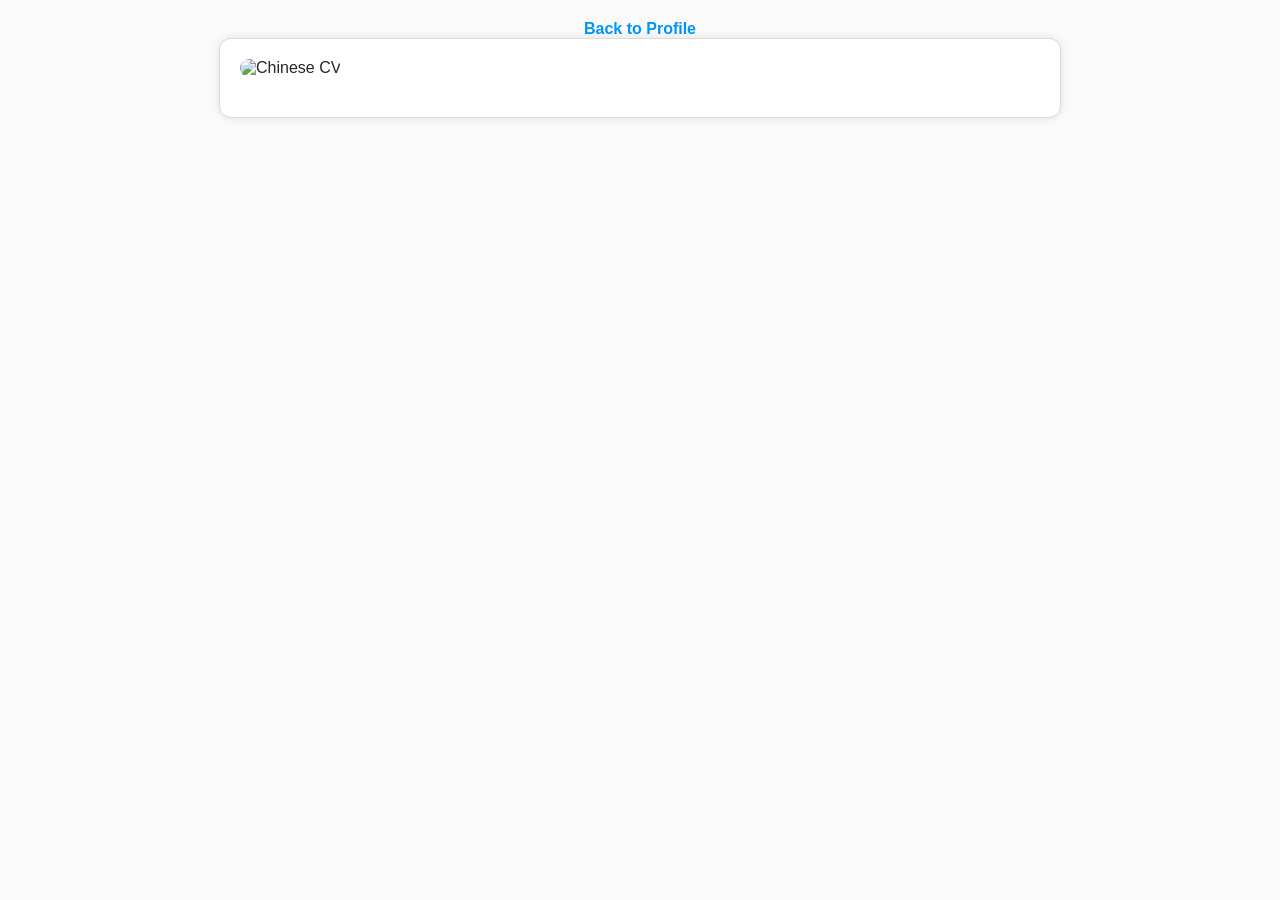
==== chinese-cv.html @ 3ab44def "a" ====
<!DOCTYPE html>
<html lang="en">
<head>
  <meta charset="UTF-8">
  <meta name="viewport" content="width=device-width, initial-scale=1.0">
  <title>Yuqi Wang - Chinese CV</title>
  <style>
    body {
      font-family: 'Arial', sans-serif;
      background-color: #fafafa;
      color: #262626;
      margin: 0;
      padding: 20px;
      display: flex;
      justify-content: center;
      align-items: center;
      flex-direction: column;
    }

    .cv-container {
      max-width: 800px;
      width: 100%;
      background-color: #fff;
      border: 1px solid #dbdbdb;
      border-radius: 12px;
      padding: 20px;
      box-shadow: 0 0 10px rgba(0, 0, 0, 0.1);
      margin-bottom: 20px;
    }

    .cv-container img {
      width: 100%;
      border-radius: 12px;
      margin-bottom: 20px;
    }

    .back-link {
      font-size: 16px;
    }

    .back-link a {
      color: #0095f6;
      text-decoration: none;
      font-weight: bold;
    }

    .back-link a:hover {
      text-decoration: underline;
    }
  </style>
</head>
<body>
  <div class="back-link">
    <a href="index.html">Back to Profile</a>
  </div>
  <div class="cv-container">
    <img src="/CV/王聿骐CV-2026.3.jpg" alt="Chinese CV">
    <!-- Add more images if there are more pages -->
  </div>

</body>
</html>
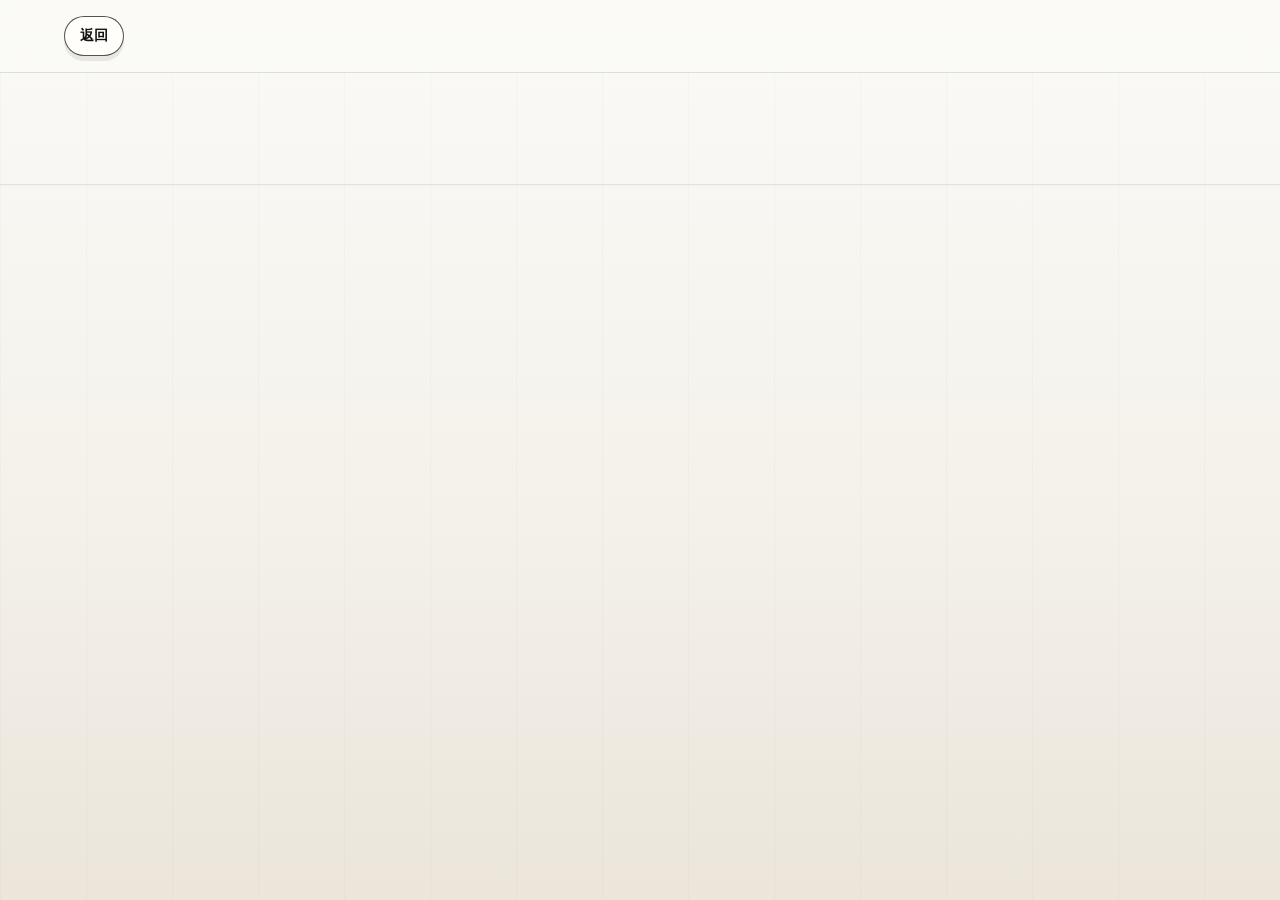
==== commit 7240c652: "a" ====
--- a/chinese-cv.html
+++ b/chinese-cv.html
@@ -1,62 +1,21 @@
 <!DOCTYPE html>
-<html lang="en">
+<html lang="zh-CN">
 <head>
   <meta charset="UTF-8">
   <meta name="viewport" content="width=device-width, initial-scale=1.0">
-  <title>Yuqi Wang - Chinese CV</title>
-  <style>
-    body {
-      font-family: 'Arial', sans-serif;
-      background-color: #fafafa;
-      color: #262626;
-      margin: 0;
-      padding: 20px;
-      display: flex;
-      justify-content: center;
-      align-items: center;
-      flex-direction: column;
-    }
+  <title>中文简历 - Yuqi Wang</title>
+  <link rel="stylesheet" href="styles.css?v=20260509-paperkid9">
+</head>
+<body class="sub-page">
+  <header class="site-header">
+    <a class="back-button" href="index.html">返回</a>
+  </header>
 
-    .cv-container {
-      max-width: 800px;
-      width: 100%;
-      background-color: #fff;
-      border: 1px solid #dbdbdb;
-      border-radius: 12px;
-      padding: 20px;
-      box-shadow: 0 0 10px rgba(0, 0, 0, 0.1);
-      margin-bottom: 20px;
-    }
-
-    .cv-container img {
-      width: 100%;
-      border-radius: 12px;
-      margin-bottom: 20px;
-    }
-
-    .back-link {
-      font-size: 16px;
-    }
-
-    .back-link a {
-      color: #0095f6;
-      text-decoration: none;
-      font-weight: bold;
-    }
-
-    .back-link a:hover {
-      text-decoration: underline;
-    }
-  </style>
-</head>
-<body>
-  <div class="back-link">
-    <a href="index.html">Back to Profile</a>
-  </div>
-  <div class="cv-container">
-    <img src="/CV/王聿骐CV-2026.3.jpg" alt="Chinese CV">
-    <!-- Add more images if there are more pages -->
-  </div>
-
+  <main class="page-shell">
+    <section class="cv-document" aria-label="Chinese CV document">
+      <img src="CV/王聿骐CV-2026.3.jpg" alt="中文简历">
+    </section>
+  </main>
+  <script src="main.js?v=20260509-paperkid9"></script>
 </body>
 </html>
--- a/styles.css
+++ b/styles.css
@@ -0,0 +1,3036 @@
+:root {
+  color-scheme: dark;
+  --black: #050505;
+  --stage-black: #0a0909;
+  --ink: #111010;
+  --bone: #f3eadb;
+  --muted: #b8aa96;
+  --gold: #f1c15d;
+  --amber: #d8932f;
+  --red: #7f1f24;
+  --green: #3c6048;
+  --blue: #405d79;
+  --cloth: #7a6754;
+  --cloth-dark: #3d342c;
+  --line: rgba(255, 255, 255, 0.18);
+  --shadow: rgba(0, 0, 0, 0.48);
+  --font: Inter, ui-sans-serif, system-ui, -apple-system, BlinkMacSystemFont, "Segoe UI", sans-serif;
+}
+
+* {
+  box-sizing: border-box;
+}
+
+[hidden] {
+  display: none !important;
+}
+
+html {
+  min-height: 100%;
+  background: var(--black);
+}
+
+body {
+  min-height: 100%;
+  margin: 0;
+  font-family: var(--font);
+  background: var(--black);
+  color: var(--bone);
+}
+
+a {
+  color: inherit;
+}
+
+button {
+  font: inherit;
+}
+
+.home-page {
+  overflow-x: hidden;
+}
+
+.stage-shell {
+  min-height: 100vh;
+  background:
+    linear-gradient(90deg, rgba(127, 31, 36, 0.22), transparent 14%, transparent 86%, rgba(127, 31, 36, 0.24)),
+    radial-gradient(circle at 50% 96%, rgba(216, 147, 47, 0.22), transparent 38%),
+    var(--stage-black);
+}
+
+.theater {
+  position: relative;
+  min-height: 100vh;
+  overflow: hidden;
+  isolation: isolate;
+}
+
+.theater::before,
+.theater::after {
+  position: absolute;
+  top: 0;
+  bottom: 0;
+  width: clamp(34px, 7vw, 110px);
+  content: "";
+  background:
+    repeating-linear-gradient(90deg, rgba(0, 0, 0, 0.12) 0 11px, rgba(255, 255, 255, 0.035) 11px 19px),
+    linear-gradient(180deg, #681a20, #22080a 78%);
+  opacity: 0.58;
+  z-index: 0;
+}
+
+.theater::before {
+  left: 0;
+}
+
+.theater::after {
+  right: 0;
+  transform: scaleX(-1);
+}
+
+.rig-light {
+  position: absolute;
+  top: 28px;
+  left: 50%;
+  width: 90px;
+  height: 30px;
+  border: 1px solid rgba(255, 255, 255, 0.18);
+  border-radius: 4px;
+  background: linear-gradient(180deg, #202020, #090909);
+  box-shadow: 0 12px 28px rgba(0, 0, 0, 0.5);
+  transform: translateX(-50%);
+  z-index: 3;
+}
+
+.rig-light::before {
+  position: absolute;
+  top: -12px;
+  left: 50%;
+  width: 2px;
+  height: 12px;
+  content: "";
+  background: rgba(255, 255, 255, 0.24);
+}
+
+.spotlight-beam {
+  position: absolute;
+  top: 58px;
+  left: 50%;
+  width: min(72vw, 680px);
+  height: min(79vh, 760px);
+  pointer-events: none;
+  background:
+    radial-gradient(ellipse at 50% 90%, rgba(241, 193, 93, 0.36), transparent 38%),
+    linear-gradient(180deg, rgba(255, 244, 196, 0.54), rgba(241, 193, 93, 0.2) 44%, transparent 78%);
+  clip-path: polygon(48% 0, 52% 0, 86% 100%, 14% 100%);
+  filter: blur(0.4px);
+  opacity: 0;
+  transform: translateX(-50%);
+  transition: opacity 260ms ease;
+  z-index: 1;
+}
+
+.stage-shell.spotlight-on .spotlight-beam {
+  opacity: 1;
+}
+
+.home-title {
+  position: absolute;
+  left: clamp(18px, 5vw, 74px);
+  bottom: clamp(24px, 5vh, 58px);
+  display: grid;
+  gap: 7px;
+  max-width: 360px;
+  z-index: 5;
+}
+
+.home-title p,
+.home-title h1,
+.home-title span {
+  margin: 0;
+}
+
+.home-title p {
+  color: var(--gold);
+  font-size: 0.8rem;
+  font-weight: 800;
+  letter-spacing: 0;
+  text-transform: uppercase;
+}
+
+.home-title h1 {
+  font-size: clamp(2.3rem, 8vw, 6.5rem);
+  line-height: 0.86;
+  letter-spacing: 0;
+}
+
+.home-title span {
+  color: rgba(243, 234, 219, 0.72);
+  font-size: clamp(0.82rem, 1.4vw, 1rem);
+}
+
+.doll-zone {
+  position: absolute;
+  left: 50%;
+  top: 50%;
+  width: min(92vw, 760px);
+  height: min(82vh, 650px);
+  min-height: 520px;
+  transform: translate(-50%, -46%);
+  z-index: 4;
+}
+
+.chair {
+  position: absolute;
+  left: 50%;
+  bottom: 72px;
+  width: 220px;
+  height: 315px;
+  transform: translateX(-50%);
+  z-index: 1;
+}
+
+.chair-back,
+.chair-seat,
+.chair-leg {
+  position: absolute;
+  display: block;
+  background: linear-gradient(180deg, #372319, #140c09);
+  border: 1px solid rgba(241, 193, 93, 0.14);
+  box-shadow: 0 18px 34px rgba(0, 0, 0, 0.42);
+}
+
+.chair-back {
+  left: 36px;
+  top: 0;
+  width: 148px;
+  height: 222px;
+  border-radius: 7px 7px 3px 3px;
+}
+
+.chair-seat {
+  left: 20px;
+  top: 198px;
+  width: 180px;
+  height: 40px;
+  border-radius: 4px;
+}
+
+.chair-leg {
+  top: 232px;
+  width: 18px;
+  height: 78px;
+}
+
+.chair-leg.left {
+  left: 42px;
+  transform: rotate(5deg);
+}
+
+.chair-leg.right {
+  right: 42px;
+  transform: rotate(-5deg);
+}
+
+.doll {
+  position: absolute;
+  left: 50%;
+  bottom: 48px;
+  width: 290px;
+  height: 450px;
+  padding: 0;
+  border: 0;
+  background: transparent;
+  color: var(--bone);
+  cursor: pointer;
+  transform: translateX(-50%);
+  z-index: 2;
+}
+
+.doll:focus-visible {
+  outline: 2px solid var(--gold);
+  outline-offset: 8px;
+}
+
+.portrait-head {
+  position: absolute;
+  left: 50%;
+  top: 24px;
+  width: 138px;
+  height: 138px;
+  overflow: hidden;
+  border: 5px solid var(--cloth-dark);
+  border-radius: 47% 53% 51% 49%;
+  background: #201915;
+  box-shadow:
+    inset 0 0 0 2px rgba(255, 255, 255, 0.08),
+    0 12px 24px rgba(0, 0, 0, 0.48);
+  transform: translateX(-50%) rotate(-2deg);
+  z-index: 5;
+}
+
+.portrait-head img {
+  width: 100%;
+  height: 100%;
+  object-fit: cover;
+  display: block;
+  filter: contrast(1.04) saturate(0.88);
+}
+
+.doll-ear {
+  position: absolute;
+  top: 34px;
+  width: 58px;
+  height: 64px;
+  border: 4px solid var(--cloth-dark);
+  border-radius: 48% 52% 58% 42%;
+  background:
+    radial-gradient(circle at 50% 58%, rgba(241, 193, 93, 0.24), transparent 43%),
+    var(--cloth);
+  z-index: 4;
+}
+
+.doll-ear.left {
+  left: 54px;
+  transform: rotate(-24deg);
+}
+
+.doll-ear.right {
+  right: 54px;
+  transform: rotate(27deg);
+}
+
+.whisker {
+  position: absolute;
+  top: 111px;
+  width: 96px;
+  height: 1px;
+  background: rgba(243, 234, 219, 0.42);
+  z-index: 6;
+}
+
+.whisker.w1 {
+  left: 31px;
+  transform: rotate(7deg);
+}
+
+.whisker.w2 {
+  right: 31px;
+  transform: rotate(-7deg);
+}
+
+.doll-neck {
+  position: absolute;
+  left: 50%;
+  top: 150px;
+  width: 44px;
+  height: 34px;
+  border-radius: 9px;
+  background: var(--cloth-dark);
+  transform: translateX(-50%);
+  z-index: 3;
+}
+
+.doll-body {
+  position: absolute;
+  left: 50%;
+  top: 178px;
+  width: 144px;
+  height: 158px;
+  overflow: hidden;
+  border: 4px solid var(--cloth-dark);
+  border-radius: 22px 20px 35px 29px;
+  background:
+    repeating-linear-gradient(90deg, rgba(255, 255, 255, 0.04) 0 2px, transparent 2px 12px),
+    linear-gradient(135deg, #8a755d, #4a3d33);
+  box-shadow: 0 18px 26px rgba(0, 0, 0, 0.38);
+  transform: translateX(-50%) rotate(1deg);
+  z-index: 3;
+}
+
+.body-patch {
+  position: absolute;
+  right: 20px;
+  top: 27px;
+  width: 43px;
+  height: 34px;
+  border: 2px solid rgba(17, 16, 16, 0.45);
+  border-radius: 5px;
+  background: rgba(60, 96, 72, 0.66);
+  transform: rotate(7deg);
+}
+
+.body-stitches {
+  position: absolute;
+  left: 25px;
+  top: 18px;
+  width: 2px;
+  height: 124px;
+  background: repeating-linear-gradient(180deg, rgba(243, 234, 219, 0.65) 0 5px, transparent 5px 12px);
+  transform: rotate(-8deg);
+}
+
+.doll-arm,
+.doll-leg {
+  position: absolute;
+  display: block;
+  border: 4px solid var(--cloth-dark);
+  background:
+    repeating-linear-gradient(90deg, rgba(255, 255, 255, 0.045) 0 2px, transparent 2px 11px),
+    #655342;
+  z-index: 2;
+}
+
+.doll-arm {
+  top: 204px;
+  width: 34px;
+  height: 145px;
+  border-radius: 18px 18px 20px 20px;
+}
+
+.doll-arm.left {
+  left: 52px;
+  transform: rotate(22deg);
+}
+
+.doll-arm.right {
+  right: 53px;
+  transform: rotate(-22deg);
+}
+
+.star-sign {
+  position: absolute;
+  top: -32px;
+  right: -42px;
+  display: grid;
+  place-items: center;
+  width: 58px;
+  height: 48px;
+  border: 3px solid #3b2a1a;
+  border-radius: 5px;
+  background: #e0bc68;
+  color: #331f12;
+  font-size: 1.35rem;
+  box-shadow: 0 10px 18px rgba(0, 0, 0, 0.35);
+  transform: rotate(14deg);
+}
+
+.doll-leg {
+  top: 318px;
+  width: 43px;
+  height: 120px;
+  border-radius: 19px 19px 24px 24px;
+}
+
+.doll-leg.left {
+  left: 100px;
+  transform: rotate(8deg);
+}
+
+.doll-leg.right {
+  right: 96px;
+  transform: rotate(-6deg);
+}
+
+.stage-shell {
+  position: relative;
+  background:
+    radial-gradient(circle at 50% 82%, rgba(179, 135, 73, 0.22), transparent 25%),
+    linear-gradient(180deg, #060707 0%, #020202 54%, #0b0908 100%);
+}
+
+.theater {
+  z-index: 1;
+}
+
+.stage-shell::before {
+  position: absolute;
+  inset: 54% 0 0;
+  content: "";
+  background:
+    radial-gradient(ellipse at 50% 0%, rgba(255, 255, 255, 0.08), transparent 30%),
+    linear-gradient(120deg, transparent 0 48%, rgba(255, 255, 255, 0.06) 49% 50%, transparent 51% 100%),
+    linear-gradient(60deg, transparent 0 48%, rgba(255, 255, 255, 0.04) 49% 50%, transparent 51% 100%),
+    repeating-linear-gradient(0deg, rgba(255, 255, 255, 0.045) 0 1px, transparent 1px 74px),
+    linear-gradient(180deg, #070707, #191512);
+  background-size: auto, 120px 120px, 120px 120px, auto, auto;
+  clip-path: polygon(0 17%, 100% 4%, 100% 100%, 0 100%);
+  filter: blur(0.1px);
+  transform: perspective(580px) rotateX(58deg) scaleX(1.28);
+  transform-origin: 50% 0;
+  z-index: 0;
+}
+
+.stage-shell::after {
+  position: absolute;
+  inset: 0;
+  content: "";
+  pointer-events: none;
+  background:
+    radial-gradient(ellipse at 50% 34%, transparent 0 18%, rgba(0, 0, 0, 0.62) 63%),
+    repeating-linear-gradient(90deg, rgba(255, 255, 255, 0.032) 0 1px, transparent 1px 48px),
+    linear-gradient(90deg, rgba(0, 0, 0, 0.88), transparent 18%, transparent 82%, rgba(0, 0, 0, 0.88));
+  z-index: 0;
+}
+
+.theater::before,
+.theater::after {
+  background:
+    repeating-linear-gradient(90deg, rgba(255, 255, 255, 0.03) 0 1px, transparent 1px 21px),
+    linear-gradient(180deg, #101010, #020202 84%);
+  opacity: 0.72;
+}
+
+.doll-zone {
+  width: min(94vw, 860px);
+  height: min(84vh, 660px);
+  min-height: 560px;
+  transform: translate(-50%, -45%);
+}
+
+.chair {
+  bottom: 50px;
+  width: 292px;
+  height: 420px;
+  filter: drop-shadow(0 26px 34px rgba(0, 0, 0, 0.62));
+}
+
+.chair::after {
+  position: absolute;
+  left: 12px;
+  right: 12px;
+  bottom: -26px;
+  height: 42px;
+  content: "";
+  background: radial-gradient(ellipse, rgba(0, 0, 0, 0.68), transparent 70%);
+}
+
+.chair-back,
+.chair-seat,
+.chair-front,
+.chair-post,
+.chair-leg {
+  border-color: rgba(255, 255, 255, 0.11);
+  background:
+    linear-gradient(90deg, rgba(255, 255, 255, 0.08), transparent 16% 82%, rgba(0, 0, 0, 0.28)),
+    repeating-linear-gradient(90deg, rgba(255, 255, 255, 0.025) 0 2px, transparent 2px 18px),
+    linear-gradient(180deg, #292929, #0e0e0e 76%, #060606);
+  box-shadow:
+    inset 0 1px 0 rgba(255, 255, 255, 0.14),
+    inset 0 -18px 28px rgba(0, 0, 0, 0.45),
+    0 18px 34px rgba(0, 0, 0, 0.46);
+}
+
+.chair-back {
+  left: 55px;
+  top: 0;
+  width: 182px;
+  height: 285px;
+  border-radius: 18px 18px 8px 8px;
+}
+
+.chair-back::before {
+  position: absolute;
+  inset: 18px 24px;
+  content: "";
+  border-radius: 13px;
+  background:
+    radial-gradient(ellipse at 45% 26%, rgba(255, 255, 255, 0.14), transparent 34%),
+    linear-gradient(180deg, #171717, #050505);
+  box-shadow: inset 0 0 0 1px rgba(255, 255, 255, 0.08);
+}
+
+.chair-post {
+  position: absolute;
+  top: 14px;
+  width: 22px;
+  height: 340px;
+  border-radius: 13px;
+}
+
+.chair-post.left {
+  left: 34px;
+}
+
+.chair-post.right {
+  right: 34px;
+}
+
+.chair-seat {
+  left: 25px;
+  top: 270px;
+  width: 242px;
+  height: 48px;
+  border-radius: 8px;
+  transform: perspective(260px) rotateX(10deg);
+}
+
+.chair-front {
+  position: absolute;
+  left: 30px;
+  top: 310px;
+  display: block;
+  width: 232px;
+  height: 24px;
+  border-radius: 5px;
+}
+
+.chair-leg {
+  top: 326px;
+  width: 24px;
+  height: 92px;
+  border-radius: 9px 9px 2px 2px;
+}
+
+.chair-leg.left {
+  left: 62px;
+  transform: rotate(4deg);
+}
+
+.chair-leg.right {
+  right: 62px;
+  transform: rotate(-4deg);
+}
+
+.doll {
+  bottom: 58px;
+  width: 336px;
+  height: 468px;
+  transform: translateX(-50%);
+  filter: drop-shadow(0 30px 24px rgba(0, 0, 0, 0.42));
+}
+
+.portrait-head {
+  top: 18px;
+  width: 116px;
+  height: 132px;
+  border: 0;
+  border-radius: 40% 42% 46% 45%;
+  background: #d6b7a6;
+  box-shadow:
+    inset 0 0 0 1px rgba(255, 255, 255, 0.18),
+    inset 0 -12px 20px rgba(0, 0, 0, 0.24),
+    0 16px 24px rgba(0, 0, 0, 0.45);
+  transform: translateX(-50%) rotate(-1deg);
+}
+
+.portrait-head::after {
+  position: absolute;
+  inset: 0;
+  content: "";
+  pointer-events: none;
+  border-radius: inherit;
+  background:
+    repeating-linear-gradient(0deg, rgba(255, 255, 255, 0.16) 0 1px, rgba(0, 0, 0, 0.09) 1px 2px, transparent 2px 6px),
+    radial-gradient(ellipse at 50% 42%, transparent 0 50%, rgba(0, 0, 0, 0.18) 78%);
+  mix-blend-mode: soft-light;
+}
+
+.portrait-head img {
+  position: absolute;
+  left: 50%;
+  top: 50%;
+  width: 420%;
+  height: 420%;
+  max-width: none;
+  object-fit: cover;
+  display: block;
+  filter: contrast(1.04) saturate(0.92);
+  transform: translate(-62%, -38%);
+}
+
+.doll-neck {
+  top: 137px;
+  width: 34px;
+  height: 34px;
+  border-radius: 8px 8px 12px 12px;
+  background:
+    repeating-linear-gradient(0deg, rgba(255, 255, 255, 0.12) 0 1px, transparent 1px 5px),
+    #d7b3a3;
+}
+
+.doll-body {
+  top: 154px;
+  width: 166px;
+  height: 174px;
+  border: 0;
+  border-radius: 22px 24px 31px 31px;
+  background:
+    radial-gradient(ellipse at 50% -12%, rgba(255, 255, 255, 0.18), transparent 25%),
+    repeating-linear-gradient(0deg, rgba(255, 255, 255, 0.055) 0 1px, transparent 1px 7px),
+    linear-gradient(105deg, #111421, #252135 46%, #07080f);
+  box-shadow:
+    inset 0 0 0 1px rgba(255, 255, 255, 0.08),
+    inset 0 -20px 28px rgba(0, 0, 0, 0.35),
+    0 16px 24px rgba(0, 0, 0, 0.36);
+  transform: translateX(-50%) rotate(-1deg);
+}
+
+.robe-panel {
+  position: absolute;
+  left: 57px;
+  top: 32px;
+  width: 52px;
+  height: 132px;
+  border-radius: 0 0 18px 18px;
+  background:
+    linear-gradient(90deg, rgba(255, 255, 255, 0.06), transparent 46%, rgba(0, 0, 0, 0.22)),
+    #171d2a;
+  box-shadow: inset 0 0 0 1px rgba(255, 255, 255, 0.05);
+}
+
+.white-hood {
+  position: absolute;
+  inset: 2px 8px auto;
+  height: 92px;
+  background: transparent;
+}
+
+.white-hood::before,
+.white-hood::after {
+  position: absolute;
+  top: 5px;
+  width: 45px;
+  height: 95px;
+  content: "";
+  border-radius: 24px 24px 18px 18px;
+  background:
+    radial-gradient(circle at 50% 18%, #fff 0 19%, transparent 20%),
+    repeating-linear-gradient(0deg, rgba(0, 0, 0, 0.055) 0 1px, transparent 1px 6px),
+    linear-gradient(180deg, #f7f5ef, #e7e2d6);
+  box-shadow:
+    inset 0 0 0 1px rgba(255, 255, 255, 0.32),
+    0 5px 8px rgba(0, 0, 0, 0.18);
+}
+
+.white-hood::before {
+  left: 13px;
+  transform: rotate(28deg);
+}
+
+.white-hood::after {
+  right: 13px;
+  transform: rotate(-28deg);
+}
+
+.white-collar {
+  position: absolute;
+  left: 52px;
+  top: 7px;
+  width: 70px;
+  height: 50px;
+  background: #f5f0e7;
+  clip-path: polygon(0 0, 50% 64%, 100% 0, 79% 100%, 50% 72%, 21% 100%);
+  filter: drop-shadow(0 3px 2px rgba(0, 0, 0, 0.18));
+}
+
+.doll-tie {
+  position: absolute;
+  left: 76px;
+  top: 45px;
+  width: 16px;
+  height: 72px;
+  background: linear-gradient(180deg, #262733, #08090e);
+  clip-path: polygon(50% 0, 100% 18%, 76% 100%, 24% 100%, 0 18%);
+}
+
+.gown-button {
+  position: absolute;
+  left: 86px;
+  width: 9px;
+  height: 9px;
+  border-radius: 50%;
+  background: linear-gradient(180deg, #c7cbd2, #686c72);
+  box-shadow: 0 1px 1px rgba(0, 0, 0, 0.4);
+}
+
+.gown-button.top {
+  top: 112px;
+}
+
+.gown-button.bottom {
+  top: 145px;
+}
+
+.body-patch,
+.body-stitches,
+.doll-ear,
+.whisker,
+.star-sign {
+  display: none;
+}
+
+.doll-arm {
+  top: 228px;
+  width: 174px;
+  height: 45px;
+  border: 0;
+  border-radius: 28px;
+  background:
+    radial-gradient(circle at 13% 50%, #efe9dc 0 9px, transparent 10px),
+    repeating-linear-gradient(0deg, rgba(255, 255, 255, 0.07) 0 1px, transparent 1px 6px),
+    linear-gradient(90deg, #0c0f19, #272539 52%, #07080f);
+  box-shadow:
+    inset 0 1px 0 rgba(255, 255, 255, 0.12),
+    inset 0 -9px 13px rgba(0, 0, 0, 0.26),
+    0 9px 13px rgba(0, 0, 0, 0.32);
+  z-index: 5;
+}
+
+.doll-arm.left {
+  left: 64px;
+  transform: rotate(15deg);
+}
+
+.doll-arm.right {
+  right: 63px;
+  transform: rotate(-15deg) scaleX(-1);
+}
+
+.doll-arm::after {
+  position: absolute;
+  right: 2px;
+  top: 8px;
+  width: 34px;
+  height: 29px;
+  content: "";
+  border-radius: 40% 55% 48% 52%;
+  background:
+    repeating-linear-gradient(0deg, rgba(255, 255, 255, 0.12) 0 1px, transparent 1px 5px),
+    #d9b6a6;
+  box-shadow: inset 0 -5px 7px rgba(0, 0, 0, 0.16);
+}
+
+.doll-leg {
+  top: 309px;
+  width: 49px;
+  height: 128px;
+  border: 0;
+  border-radius: 22px 22px 25px 25px;
+  background:
+    repeating-linear-gradient(0deg, rgba(255, 255, 255, 0.06) 0 1px, transparent 1px 7px),
+    linear-gradient(90deg, #191c2b, #2d3146 52%, #0b0c13);
+  box-shadow:
+    inset 0 -16px 18px rgba(0, 0, 0, 0.38),
+    0 12px 12px rgba(0, 0, 0, 0.3);
+  z-index: 4;
+}
+
+.doll-leg::after {
+  position: absolute;
+  left: -2px;
+  right: -2px;
+  bottom: -4px;
+  height: 28px;
+  content: "";
+  border-radius: 18px 18px 12px 12px;
+  background: linear-gradient(180deg, #08090d, #000);
+}
+
+.doll-leg.left {
+  left: 123px;
+  transform: rotate(5deg);
+}
+
+.doll-leg.right {
+  right: 119px;
+  transform: rotate(-5deg);
+}
+
+.choice-menu {
+  position: absolute;
+  top: 132px;
+  right: 0;
+  display: grid;
+  gap: 10px;
+  width: min(260px, 34vw);
+  opacity: 0;
+  pointer-events: none;
+  transform: translateX(-18px);
+  transition: opacity 180ms ease, transform 180ms ease;
+  z-index: 8;
+}
+
+.doll-zone:hover .choice-menu,
+.doll-zone:focus-within .choice-menu,
+.stage-shell.menu-open .choice-menu {
+  opacity: 1;
+  pointer-events: auto;
+  transform: translateX(0);
+}
+
+.choice-menu a {
+  display: grid;
+  grid-template-columns: 34px 1fr;
+  align-items: center;
+  min-height: 44px;
+  padding: 8px 12px;
+  border: 1px solid rgba(241, 193, 93, 0.38);
+  border-radius: 5px;
+  background: rgba(5, 5, 5, 0.82);
+  color: var(--bone);
+  font-size: clamp(0.82rem, 1.2vw, 0.98rem);
+  font-weight: 750;
+  text-decoration: none;
+  box-shadow: 0 14px 24px rgba(0, 0, 0, 0.34);
+}
+
+.choice-menu a:hover,
+.choice-menu a:focus-visible {
+  border-color: var(--gold);
+  background: rgba(241, 193, 93, 0.15);
+  outline: none;
+}
+
+.choice-menu span {
+  color: var(--gold);
+  font-family: ui-monospace, "SFMono-Regular", Consolas, monospace;
+  font-size: 0.82rem;
+}
+
+.spotlight-button {
+  position: absolute;
+  right: clamp(22px, 7vw, 120px);
+  bottom: clamp(28px, 7vh, 84px);
+  display: inline-flex;
+  align-items: center;
+  gap: 10px;
+  min-height: 48px;
+  padding: 10px 15px;
+  border: 1px solid rgba(241, 193, 93, 0.36);
+  border-radius: 5px;
+  background: linear-gradient(180deg, #1b1714, #090807);
+  color: var(--bone);
+  cursor: pointer;
+  font-weight: 850;
+  letter-spacing: 0;
+  box-shadow: 0 16px 30px rgba(0, 0, 0, 0.46);
+  z-index: 8;
+}
+
+.spotlight-button:focus-visible {
+  outline: 2px solid var(--gold);
+  outline-offset: 4px;
+}
+
+.switch-lamp {
+  width: 16px;
+  height: 16px;
+  border: 1px solid rgba(255, 255, 255, 0.26);
+  border-radius: 50%;
+  background: #351114;
+  box-shadow: inset 0 0 8px rgba(0, 0, 0, 0.5);
+}
+
+.stage-shell.spotlight-on .switch-lamp {
+  background: var(--gold);
+  box-shadow: 0 0 14px rgba(241, 193, 93, 0.86);
+}
+
+.site-header {
+  position: sticky;
+  top: 0;
+  z-index: 10;
+  display: flex;
+  align-items: center;
+  justify-content: space-between;
+  gap: 18px;
+  padding: 16px clamp(18px, 5vw, 64px);
+  border-bottom: 1px solid rgba(255, 255, 255, 0.12);
+  background: rgba(5, 5, 5, 0.88);
+  backdrop-filter: blur(12px);
+}
+
+.brand {
+  color: var(--gold);
+  font-weight: 900;
+  text-decoration: none;
+  white-space: nowrap;
+}
+
+.site-nav {
+  display: flex;
+  flex-wrap: wrap;
+  justify-content: flex-end;
+  gap: 8px;
+}
+
+.site-nav a {
+  padding: 8px 10px;
+  border-radius: 4px;
+  color: rgba(243, 234, 219, 0.76);
+  font-size: 0.9rem;
+  font-weight: 700;
+  text-decoration: none;
+}
+
+.site-nav a:hover,
+.site-nav a.active {
+  background: rgba(241, 193, 93, 0.14);
+  color: var(--bone);
+}
+
+.sub-page {
+  background:
+    linear-gradient(90deg, rgba(127, 31, 36, 0.12), transparent 18%, transparent 82%, rgba(64, 93, 121, 0.14)),
+    var(--black);
+}
+
+.page-shell {
+  width: min(1120px, calc(100vw - 32px));
+  margin: 0 auto;
+  padding: clamp(42px, 8vw, 86px) 0 70px;
+}
+
+.page-hero {
+  display: grid;
+  grid-template-columns: minmax(0, 1fr) auto;
+  gap: 26px;
+  align-items: end;
+  padding-bottom: 28px;
+  border-bottom: 1px solid rgba(255, 255, 255, 0.15);
+}
+
+.page-hero h1,
+.page-hero p {
+  margin: 0;
+}
+
+.page-hero h1 {
+  font-size: clamp(2.4rem, 8vw, 6rem);
+  line-height: 0.94;
+  letter-spacing: 0;
+}
+
+.page-hero p {
+  max-width: 560px;
+  color: rgba(243, 234, 219, 0.72);
+  line-height: 1.7;
+}
+
+.portrait-chip {
+  width: clamp(84px, 14vw, 132px);
+  height: clamp(84px, 14vw, 132px);
+  overflow: hidden;
+  border: 4px solid var(--cloth-dark);
+  border-radius: 50%;
+  box-shadow: 0 20px 38px rgba(0, 0, 0, 0.38);
+}
+
+.portrait-chip img {
+  width: 100%;
+  height: 100%;
+  object-fit: cover;
+  display: block;
+}
+
+.content-band {
+  padding: 34px 0;
+}
+
+.grid {
+  display: grid;
+  grid-template-columns: repeat(3, minmax(0, 1fr));
+  gap: 16px;
+}
+
+.tile,
+.cv-choice,
+.note-block {
+  border: 1px solid rgba(255, 255, 255, 0.14);
+  border-radius: 8px;
+  background: rgba(255, 255, 255, 0.045);
+  box-shadow: 0 18px 34px rgba(0, 0, 0, 0.22);
+}
+
+.tile {
+  min-height: 180px;
+  padding: 18px;
+}
+
+.tile h2,
+.tile h3,
+.tile p,
+.note-block h2,
+.note-block p {
+  margin: 0;
+}
+
+.tile h2,
+.tile h3,
+.note-block h2 {
+  color: var(--gold);
+  font-size: 1.1rem;
+  letter-spacing: 0;
+}
+
+.tile p,
+.note-block p {
+  margin-top: 12px;
+  color: rgba(243, 234, 219, 0.72);
+  line-height: 1.68;
+}
+
+.cv-grid {
+  display: grid;
+  grid-template-columns: repeat(2, minmax(0, 1fr));
+  gap: 16px;
+}
+
+.cv-choice {
+  display: grid;
+  min-height: 210px;
+  padding: 24px;
+  align-content: space-between;
+  color: var(--bone);
+  text-decoration: none;
+}
+
+.cv-choice strong {
+  display: block;
+  color: var(--gold);
+  font-size: clamp(1.7rem, 5vw, 3.2rem);
+  line-height: 1;
+  letter-spacing: 0;
+}
+
+.cv-choice span {
+  color: rgba(243, 234, 219, 0.66);
+}
+
+.cv-choice:hover,
+.cv-choice:focus-visible {
+  border-color: var(--gold);
+  outline: none;
+}
+
+.cv-document {
+  margin-top: 28px;
+  padding: 18px;
+  border: 1px solid rgba(255, 255, 255, 0.13);
+  border-radius: 8px;
+  background: rgba(255, 255, 255, 0.04);
+}
+
+.cv-document img {
+  width: 100%;
+  display: block;
+  border-radius: 6px;
+}
+
+.empty-state {
+  min-height: 240px;
+  display: grid;
+  place-items: center;
+  padding: 30px;
+  border: 1px dashed rgba(241, 193, 93, 0.38);
+  border-radius: 6px;
+  color: rgba(243, 234, 219, 0.72);
+  text-align: center;
+}
+
+.gallery {
+  display: grid;
+  grid-template-columns: repeat(3, minmax(0, 1fr));
+  gap: 12px;
+}
+
+.moment-card {
+  position: relative;
+  margin: 0;
+  aspect-ratio: 1 / 1;
+  overflow: hidden;
+  border-radius: 8px;
+  background: rgba(255, 255, 255, 0.05);
+  box-shadow: 0 18px 30px rgba(0, 0, 0, 0.28);
+}
+
+.moment-card img {
+  width: 100%;
+  height: 100%;
+  object-fit: cover;
+  display: block;
+  transition: transform 220ms ease, filter 220ms ease;
+}
+
+.moment-card figcaption {
+  position: absolute;
+  left: 0;
+  right: 0;
+  bottom: 0;
+  padding: 12px;
+  background: linear-gradient(180deg, transparent, rgba(0, 0, 0, 0.78));
+  color: var(--bone);
+  font-size: 0.92rem;
+  font-weight: 750;
+  opacity: 0;
+  transform: translateY(10px);
+  transition: opacity 180ms ease, transform 180ms ease;
+}
+
+.moment-card:hover img {
+  transform: scale(1.04);
+  filter: saturate(0.88);
+}
+
+.moment-card:hover figcaption,
+.moment-card:focus-within figcaption {
+  opacity: 1;
+  transform: translateY(0);
+}
+
+.note-block {
+  padding: clamp(20px, 4vw, 34px);
+}
+
+@media (max-width: 920px) {
+  .home-title {
+    top: 22px;
+    bottom: auto;
+    max-width: 280px;
+  }
+
+  .home-title h1 {
+    font-size: clamp(2rem, 11vw, 4rem);
+  }
+
+  .doll-zone {
+    transform: translate(-50%, -39%);
+  }
+
+  .choice-menu {
+    right: 0;
+    width: min(280px, 38vw);
+  }
+}
+
+@media (max-width: 720px) {
+  .theater {
+    min-height: 760px;
+  }
+
+  .doll-zone {
+    top: 52%;
+    width: 100vw;
+    min-height: 560px;
+  }
+
+  .doll {
+    transform: translateX(-50%) scale(0.86);
+    transform-origin: bottom center;
+  }
+
+  .chair {
+    transform: translateX(-50%) scale(0.88);
+    transform-origin: bottom center;
+  }
+
+  .choice-menu {
+    top: auto;
+    left: 50%;
+    right: auto;
+    bottom: -4px;
+    width: min(330px, calc(100vw - 30px));
+    transform: translate(-50%, 12px);
+  }
+
+  .doll-zone:hover .choice-menu,
+  .doll-zone:focus-within .choice-menu,
+  .stage-shell.menu-open .choice-menu {
+    transform: translate(-50%, 0);
+  }
+
+  .spotlight-button {
+    right: auto;
+    left: 18px;
+    bottom: 18px;
+  }
+
+  .rig-light {
+    top: 222px;
+  }
+
+  .spotlight-beam {
+    top: 252px;
+    height: 500px;
+  }
+
+  .site-header {
+    align-items: flex-start;
+    flex-direction: column;
+  }
+
+  .site-nav {
+    justify-content: flex-start;
+  }
+
+  .page-hero {
+    grid-template-columns: 1fr;
+    align-items: start;
+  }
+
+  .grid,
+  .cv-grid,
+  .gallery {
+    grid-template-columns: 1fr;
+  }
+}
+
+/* Paper-style subpages */
+.sub-page {
+  min-height: 100vh;
+  background:
+    linear-gradient(180deg, transparent 0 184px, rgba(17, 17, 17, 0.12) 184px, transparent 186px),
+    repeating-linear-gradient(90deg, rgba(17, 17, 17, 0.025) 0 1px, transparent 1px 86px),
+    linear-gradient(180deg, #fbfaf7 0%, #f4f1ea 58%, #ebe5da 100%);
+  color: #111;
+}
+
+.sub-page .site-header {
+  position: sticky;
+  top: 0;
+  z-index: 10;
+  justify-content: flex-start;
+  padding: 16px clamp(18px, 5vw, 64px);
+  border-bottom: 1px solid rgba(17, 17, 17, 0.12);
+  background: rgba(251, 250, 247, 0.82);
+  backdrop-filter: blur(12px);
+}
+
+.sub-page .page-shell {
+  width: min(1120px, calc(100vw - 32px));
+  min-height: calc(100vh - 73px);
+  margin: 0 auto;
+  padding: clamp(22px, 4vw, 42px) 0 70px;
+}
+
+.sub-page .page-hero,
+.sub-page .portrait-chip,
+.sub-page .empty-state {
+  display: none;
+}
+
+.sub-page .back-button {
+  border-color: rgba(17, 17, 17, 0.72);
+  background: #fffefa;
+  color: #111;
+  box-shadow: 0 5px 0 rgba(17, 17, 17, 0.08);
+}
+
+.sub-page .back-button:hover,
+.sub-page .back-button:focus-visible {
+  border-color: #111;
+  background: #fff;
+}
+
+.sub-page .content-band {
+  padding: 0;
+}
+
+.sub-page .gallery {
+  grid-template-columns: repeat(3, minmax(0, 1fr));
+  gap: 14px;
+}
+
+.sub-page .moment-card {
+  border: 1px solid rgba(17, 17, 17, 0.2);
+  border-radius: 2px;
+  background: #fffefa;
+  box-shadow: 0 8px 0 rgba(17, 17, 17, 0.06);
+}
+
+.sub-page .moment-card img {
+  filter: saturate(0.92) contrast(1.02);
+}
+
+.sub-page .moment-card figcaption {
+  background: linear-gradient(180deg, transparent, rgba(17, 17, 17, 0.74));
+  color: #fffefa;
+}
+
+.sub-page .cv-document {
+  margin-top: 0;
+  padding: 0;
+  border: 0;
+  border-radius: 0;
+  background: transparent;
+}
+
+.sub-page .cv-document img {
+  width: 100%;
+  margin: 0 auto 18px;
+  border: 1px solid rgba(17, 17, 17, 0.18);
+  border-radius: 2px;
+  background: #fff;
+  box-shadow: 0 8px 0 rgba(17, 17, 17, 0.06);
+}
+
+@media (max-width: 720px) {
+  .sub-page .page-shell {
+    width: min(100vw - 24px, 640px);
+    padding-top: 18px;
+  }
+
+  .sub-page .gallery {
+    grid-template-columns: repeat(2, minmax(0, 1fr));
+    gap: 10px;
+  }
+}
+
+/* White-room 3D revision */
+html,
+body,
+.home-page,
+.stage-shell {
+  background: #f4f1ea;
+}
+
+.stage-shell {
+  color: #211f1b;
+}
+
+.stage-shell::before,
+.stage-shell::after,
+.theater::before,
+.theater::after {
+  display: none;
+}
+
+.rig-light {
+  border-color: rgba(32, 30, 27, 0.18);
+  background: linear-gradient(180deg, #ffffff, #d6d1c8);
+  box-shadow: 0 12px 30px rgba(36, 30, 20, 0.18);
+}
+
+.rig-light::before {
+  background: rgba(32, 30, 27, 0.28);
+}
+
+.spotlight-beam {
+  background:
+    radial-gradient(ellipse at 50% 90%, rgba(255, 248, 222, 0.28), transparent 42%),
+    linear-gradient(180deg, rgba(255, 245, 205, 0.34), rgba(255, 248, 230, 0.14) 55%, transparent 86%);
+  mix-blend-mode: multiply;
+}
+
+.player-name {
+  border-color: rgba(28, 27, 24, 0.18);
+  background: rgba(255, 255, 255, 0.74);
+  color: rgba(30, 28, 24, 0.92);
+  text-shadow: none;
+  box-shadow:
+    inset 0 1px 0 rgba(255, 255, 255, 0.7),
+    0 10px 24px rgba(34, 30, 24, 0.14);
+}
+
+.player-name::before {
+  background: linear-gradient(180deg, rgba(28, 27, 24, 0.26), transparent);
+}
+
+.choice-menu::before {
+  display: none;
+}
+
+.menu-arc {
+  position: absolute;
+  inset: 0;
+  overflow: visible;
+  pointer-events: none;
+  z-index: 0;
+}
+
+.menu-arc path {
+  fill: none;
+  stroke: rgba(38, 36, 32, 0.34);
+  stroke-width: 1.3;
+  stroke-linecap: round;
+}
+
+.menu-arc-mobile {
+  display: none;
+}
+
+.choice-menu a {
+  z-index: 1;
+  border: 1px solid rgba(38, 36, 32, 0.22);
+  background: rgba(255, 255, 255, 0.88);
+  color: #22201c;
+  box-shadow: 0 8px 18px rgba(42, 34, 24, 0.12);
+}
+
+.choice-menu a::before {
+  display: none;
+}
+
+.choice-menu a:hover,
+.choice-menu a:focus-visible {
+  border-color: rgba(28, 27, 24, 0.48);
+  background: #fff;
+  box-shadow: 0 10px 24px rgba(42, 34, 24, 0.18);
+}
+
+.spotlight-button {
+  border-color: rgba(38, 36, 32, 0.22);
+  background: rgba(255, 255, 255, 0.72);
+  box-shadow:
+    inset 0 1px 0 rgba(255, 255, 255, 0.74),
+    0 12px 26px rgba(34, 30, 24, 0.14);
+}
+
+.switch-lamp {
+  background: #d9c5a2;
+  border-color: rgba(38, 36, 32, 0.26);
+}
+
+.stage-shell.spotlight-on .switch-lamp {
+  background: #f1c15d;
+}
+
+@media (max-width: 720px) {
+  .menu-arc-desktop {
+    display: none;
+  }
+
+  .menu-arc-mobile {
+    display: block;
+  }
+}
+
+#stageScene {
+  position: absolute;
+  inset: 0;
+  width: 100%;
+  height: 100%;
+  display: block;
+  z-index: 1;
+}
+
+.spotlight-beam {
+  z-index: 2;
+  mix-blend-mode: screen;
+}
+
+.rig-light {
+  z-index: 3;
+  top: 28px;
+}
+
+.doll-zone {
+  pointer-events: none;
+  z-index: 5;
+}
+
+.player-name,
+.choice-menu,
+.doll {
+  pointer-events: auto;
+}
+
+.doll {
+  background: transparent !important;
+  border: 0;
+  box-shadow: none;
+  filter: none;
+}
+
+@media (max-width: 430px) {
+  .home-title span {
+    max-width: 210px;
+  }
+
+  .spotlight-button {
+    min-height: 42px;
+    padding: 8px 11px;
+  }
+
+  .choice-menu a {
+    min-height: 40px;
+  }
+}
+
+/* Realist-minimal homepage pass */
+.home-page {
+  overflow: hidden;
+}
+
+.stage-shell {
+  min-height: 100vh;
+  background:
+    radial-gradient(ellipse at 50% 61%, rgba(255, 255, 255, 0.055), transparent 30%),
+    radial-gradient(ellipse at 50% 84%, rgba(133, 117, 88, 0.18), transparent 28%),
+    linear-gradient(180deg, #020202 0%, #050505 48%, #0c0b0a 100%);
+}
+
+.stage-shell::before {
+  inset: 58% -14% -16%;
+  background:
+    radial-gradient(ellipse at 50% 6%, rgba(255, 255, 255, 0.11), transparent 28%),
+    linear-gradient(180deg, rgba(255, 255, 255, 0.045), transparent 18%),
+    repeating-linear-gradient(90deg, rgba(255, 255, 255, 0.028) 0 1px, transparent 1px 86px),
+    linear-gradient(180deg, #11100f, #020202 70%);
+  clip-path: polygon(3% 0, 97% 0, 100% 100%, 0 100%);
+  filter: none;
+  opacity: 0.78;
+  transform: perspective(780px) rotateX(64deg) scaleX(1.18);
+}
+
+.stage-shell::after {
+  background:
+    radial-gradient(ellipse at 50% 37%, transparent 0 17%, rgba(0, 0, 0, 0.42) 55%, rgba(0, 0, 0, 0.82) 100%),
+    repeating-linear-gradient(90deg, rgba(255, 255, 255, 0.018) 0 1px, transparent 1px 34px),
+    linear-gradient(90deg, rgba(0, 0, 0, 0.94), transparent 21%, transparent 79%, rgba(0, 0, 0, 0.94));
+}
+
+.theater::before,
+.theater::after {
+  width: clamp(22px, 4.5vw, 78px);
+  background:
+    repeating-linear-gradient(90deg, rgba(255, 255, 255, 0.025) 0 1px, transparent 1px 17px),
+    linear-gradient(180deg, #080808, #000);
+  opacity: 0.76;
+}
+
+.spotlight-beam {
+  width: min(54vw, 430px);
+  height: min(74vh, 680px);
+  background:
+    radial-gradient(ellipse at 50% 92%, rgba(244, 226, 178, 0.28), transparent 33%),
+    linear-gradient(180deg, rgba(255, 244, 212, 0.42), rgba(230, 201, 143, 0.12) 52%, transparent 84%);
+  filter: blur(1.5px);
+}
+
+.home-title {
+  display: none;
+}
+
+.doll-zone {
+  width: min(92vw, 830px);
+  height: min(82vh, 650px);
+  min-height: 560px;
+  transform: translate(-50%, -44%);
+}
+
+.player-name {
+  position: absolute;
+  left: 50%;
+  top: -118px;
+  padding: 5px 16px 6px;
+  border: 1px solid rgba(255, 255, 255, 0.14);
+  border-radius: 999px;
+  background: rgba(4, 4, 4, 0.54);
+  color: rgba(244, 238, 224, 0.94);
+  font-size: 0.9rem;
+  font-weight: 750;
+  letter-spacing: 0;
+  text-shadow: 0 0 12px rgba(255, 255, 255, 0.25);
+  box-shadow:
+    inset 0 1px 0 rgba(255, 255, 255, 0.09),
+    0 10px 28px rgba(0, 0, 0, 0.44);
+  transform: translateX(-50%);
+  z-index: 9;
+}
+
+.player-name::before {
+  position: absolute;
+  left: 50%;
+  bottom: -18px;
+  width: 1px;
+  height: 18px;
+  content: "";
+  background: linear-gradient(180deg, rgba(255, 255, 255, 0.35), transparent);
+}
+
+.chair {
+  bottom: 38px;
+  width: 304px;
+  height: 430px;
+  filter: drop-shadow(0 30px 34px rgba(0, 0, 0, 0.72));
+}
+
+.chair::after {
+  left: -10px;
+  right: -10px;
+  bottom: -34px;
+  height: 58px;
+  background: radial-gradient(ellipse, rgba(0, 0, 0, 0.82), transparent 70%);
+}
+
+.chair-back,
+.chair-seat,
+.chair-front,
+.chair-post,
+.chair-leg {
+  border-color: rgba(255, 255, 255, 0.09);
+  background:
+    radial-gradient(ellipse at 38% 11%, rgba(255, 255, 255, 0.16), transparent 29%),
+    linear-gradient(90deg, rgba(255, 255, 255, 0.085), transparent 24% 75%, rgba(0, 0, 0, 0.36)),
+    repeating-linear-gradient(90deg, rgba(255, 255, 255, 0.022) 0 1px, transparent 1px 22px),
+    linear-gradient(180deg, #202020, #090909 72%, #010101);
+  box-shadow:
+    inset 0 1px 0 rgba(255, 255, 255, 0.17),
+    inset 0 -22px 34px rgba(0, 0, 0, 0.55),
+    0 20px 32px rgba(0, 0, 0, 0.56);
+}
+
+.chair-back {
+  left: 52px;
+  width: 200px;
+  height: 296px;
+  border-radius: 24px 24px 10px 10px;
+}
+
+.chair-back::before {
+  inset: 17px 24px;
+  background:
+    radial-gradient(ellipse at 42% 20%, rgba(255, 255, 255, 0.16), transparent 32%),
+    linear-gradient(130deg, rgba(255, 255, 255, 0.08), transparent 42%),
+    linear-gradient(180deg, #141414, #030303);
+}
+
+.chair-seat {
+  left: 18px;
+  top: 280px;
+  width: 268px;
+  height: 52px;
+  border-radius: 12px;
+}
+
+.chair-front {
+  left: 25px;
+  top: 321px;
+  width: 254px;
+}
+
+.doll {
+  bottom: 52px;
+  width: 342px;
+  height: 474px;
+  filter:
+    drop-shadow(0 35px 28px rgba(0, 0, 0, 0.52))
+    drop-shadow(0 3px 7px rgba(255, 255, 255, 0.05));
+}
+
+.portrait-head {
+  top: 19px;
+  width: 113px;
+  height: 130px;
+  border-radius: 42% 41% 47% 46%;
+  box-shadow:
+    inset 8px 4px 18px rgba(255, 255, 255, 0.16),
+    inset -10px -18px 22px rgba(0, 0, 0, 0.3),
+    0 15px 24px rgba(0, 0, 0, 0.56);
+}
+
+.portrait-head::after {
+  background:
+    repeating-linear-gradient(0deg, rgba(255, 255, 255, 0.18) 0 1px, rgba(0, 0, 0, 0.08) 1px 2px, transparent 2px 5px),
+    radial-gradient(ellipse at 45% 25%, rgba(255, 255, 255, 0.1), transparent 40%),
+    radial-gradient(ellipse at 50% 48%, transparent 0 48%, rgba(0, 0, 0, 0.2) 78%);
+}
+
+.doll-neck {
+  background:
+    radial-gradient(ellipse at 30% 15%, rgba(255, 255, 255, 0.24), transparent 40%),
+    repeating-linear-gradient(0deg, rgba(255, 255, 255, 0.14) 0 1px, transparent 1px 5px),
+    #d7b3a3;
+  box-shadow: inset 0 -8px 10px rgba(0, 0, 0, 0.18);
+}
+
+.doll-body {
+  width: 164px;
+  height: 174px;
+  border-radius: 25px 25px 34px 34px;
+  background:
+    radial-gradient(ellipse at 36% 7%, rgba(255, 255, 255, 0.13), transparent 26%),
+    repeating-linear-gradient(0deg, rgba(255, 255, 255, 0.055) 0 1px, rgba(0, 0, 0, 0.028) 1px 2px, transparent 2px 6px),
+    linear-gradient(112deg, #070912 0%, #1b1b2b 44%, #05060a 100%);
+  box-shadow:
+    inset 8px 1px 16px rgba(255, 255, 255, 0.055),
+    inset -12px -18px 30px rgba(0, 0, 0, 0.48),
+    0 18px 28px rgba(0, 0, 0, 0.45);
+}
+
+.robe-panel {
+  background:
+    radial-gradient(ellipse at 36% 0, rgba(255, 255, 255, 0.1), transparent 40%),
+    linear-gradient(90deg, rgba(255, 255, 255, 0.04), transparent 50%, rgba(0, 0, 0, 0.34)),
+    #111722;
+}
+
+.white-hood::before,
+.white-hood::after {
+  background:
+    radial-gradient(circle at 48% 16%, rgba(255, 255, 255, 0.98) 0 18%, transparent 19%),
+    radial-gradient(ellipse at 25% 8%, rgba(255, 255, 255, 0.82), transparent 32%),
+    repeating-linear-gradient(0deg, rgba(0, 0, 0, 0.06) 0 1px, transparent 1px 5px),
+    linear-gradient(180deg, #f6f1e5, #ded6c9);
+}
+
+.doll-arm,
+.doll-leg {
+  background:
+    radial-gradient(ellipse at 20% 18%, rgba(255, 255, 255, 0.11), transparent 35%),
+    repeating-linear-gradient(0deg, rgba(255, 255, 255, 0.065) 0 1px, rgba(0, 0, 0, 0.035) 1px 2px, transparent 2px 6px),
+    linear-gradient(90deg, #070911, #202237 50%, #040509);
+}
+
+.doll-arm {
+  height: 43px;
+  box-shadow:
+    inset 7px 2px 13px rgba(255, 255, 255, 0.08),
+    inset -9px -10px 17px rgba(0, 0, 0, 0.36),
+    0 12px 16px rgba(0, 0, 0, 0.42);
+}
+
+.doll-arm::after {
+  background:
+    radial-gradient(ellipse at 32% 18%, rgba(255, 255, 255, 0.22), transparent 42%),
+    repeating-linear-gradient(0deg, rgba(255, 255, 255, 0.15) 0 1px, transparent 1px 5px),
+    #d9b6a6;
+}
+
+.doll-leg {
+  box-shadow:
+    inset 7px 0 13px rgba(255, 255, 255, 0.06),
+    inset -10px -18px 22px rgba(0, 0, 0, 0.48),
+    0 14px 14px rgba(0, 0, 0, 0.38);
+}
+
+.choice-menu {
+  top: 74px;
+  right: -7px;
+  display: block;
+  width: 290px;
+  height: 390px;
+  opacity: 0;
+  pointer-events: none;
+  transform: translateX(-10px);
+}
+
+.choice-menu::before {
+  position: absolute;
+  left: 18px;
+  top: 13px;
+  width: 218px;
+  height: 346px;
+  content: "";
+  border-right: 1px solid rgba(240, 232, 210, 0.34);
+  border-radius: 50%;
+  transform: rotate(2deg);
+  filter: drop-shadow(0 0 10px rgba(255, 255, 255, 0.12));
+}
+
+.doll-zone:hover .choice-menu,
+.doll-zone:focus-within .choice-menu,
+.stage-shell.menu-open .choice-menu {
+  opacity: 1;
+  transform: translateX(0);
+}
+
+.choice-menu a {
+  position: absolute;
+  display: grid;
+  place-items: center;
+  width: 58px;
+  height: 58px;
+  min-height: 0;
+  padding: 0;
+  border: 1px solid rgba(241, 232, 211, 0.32);
+  border-radius: 50%;
+  background:
+    radial-gradient(circle at 32% 23%, rgba(255, 255, 255, 0.86), rgba(255, 255, 255, 0.18) 13%, transparent 33%),
+    radial-gradient(circle at 50% 55%, rgba(238, 221, 183, 0.22), transparent 60%),
+    linear-gradient(145deg, rgba(18, 18, 18, 0.94), rgba(2, 2, 2, 0.96));
+  color: rgba(244, 238, 224, 0.93);
+  font-size: 0.72rem;
+  font-weight: 760;
+  text-align: center;
+  text-decoration: none;
+  box-shadow:
+    inset 4px 4px 12px rgba(255, 255, 255, 0.1),
+    inset -8px -10px 14px rgba(0, 0, 0, 0.45),
+    0 15px 28px rgba(0, 0, 0, 0.44);
+  transition: transform 180ms ease, border-color 180ms ease, box-shadow 180ms ease;
+}
+
+.choice-menu a:nth-of-type(1) {
+  left: 171px;
+  top: 18px;
+}
+
+.choice-menu a:nth-of-type(2) {
+  left: 218px;
+  top: 89px;
+}
+
+.choice-menu a:nth-of-type(3) {
+  left: 232px;
+  top: 170px;
+}
+
+.choice-menu a:nth-of-type(4) {
+  left: 207px;
+  top: 250px;
+}
+
+.choice-menu a:nth-of-type(5) {
+  left: 145px;
+  top: 314px;
+}
+
+.choice-menu a::before {
+  position: absolute;
+  inset: -8px;
+  content: "";
+  border-radius: inherit;
+  background: radial-gradient(circle, rgba(241, 232, 211, 0.18), transparent 68%);
+  opacity: 0;
+  transition: opacity 180ms ease;
+}
+
+.choice-menu span {
+  color: inherit;
+  font-family: var(--font);
+  font-size: inherit;
+  line-height: 1;
+}
+
+.choice-menu a:hover,
+.choice-menu a:focus-visible {
+  border-color: rgba(255, 249, 232, 0.72);
+  background:
+    radial-gradient(circle at 32% 23%, rgba(255, 255, 255, 0.95), rgba(255, 255, 255, 0.22) 14%, transparent 34%),
+    radial-gradient(circle at 50% 55%, rgba(241, 193, 93, 0.32), transparent 60%),
+    linear-gradient(145deg, rgba(28, 25, 20, 0.98), rgba(3, 3, 3, 0.98));
+  box-shadow:
+    inset 4px 4px 12px rgba(255, 255, 255, 0.13),
+    inset -8px -10px 14px rgba(0, 0, 0, 0.45),
+    0 0 26px rgba(241, 193, 93, 0.18),
+    0 18px 30px rgba(0, 0, 0, 0.48);
+  outline: none;
+  transform: scale(1.08);
+}
+
+.choice-menu a:hover::before,
+.choice-menu a:focus-visible::before {
+  opacity: 1;
+}
+
+.spotlight-button {
+  right: clamp(18px, 4vw, 58px);
+  bottom: clamp(18px, 4vw, 52px);
+  justify-content: center;
+  width: 42px;
+  min-height: 42px;
+  padding: 0;
+  border-color: rgba(255, 255, 255, 0.16);
+  border-radius: 50%;
+  background:
+    radial-gradient(circle at 34% 28%, rgba(255, 255, 255, 0.18), transparent 42%),
+    rgba(4, 4, 4, 0.64);
+  box-shadow:
+    inset 0 1px 0 rgba(255, 255, 255, 0.12),
+    0 16px 30px rgba(0, 0, 0, 0.5);
+}
+
+.switch-lamp {
+  width: 12px;
+  height: 12px;
+}
+
+@media (max-width: 920px) {
+  .doll-zone {
+    transform: translate(-50%, -39%);
+  }
+
+  .choice-menu {
+    right: 2px;
+    transform: translateX(-8px) scale(0.9);
+    transform-origin: left center;
+  }
+
+  .doll-zone:hover .choice-menu,
+  .doll-zone:focus-within .choice-menu,
+  .stage-shell.menu-open .choice-menu {
+    transform: translateX(0) scale(0.9);
+  }
+}
+
+@media (max-width: 720px) {
+  .theater {
+    min-height: 760px;
+  }
+
+  .doll-zone {
+    top: 52%;
+    width: 100vw;
+    min-height: 560px;
+    transform: translate(-50%, -39%);
+  }
+
+  .player-name {
+    top: -76px;
+  }
+
+  .chair {
+    transform: translateX(-50%) scale(0.82);
+    transform-origin: bottom center;
+  }
+
+  .doll {
+    transform: translateX(-50%) scale(0.82);
+    transform-origin: bottom center;
+  }
+
+  .choice-menu {
+    top: 168px;
+    left: 50%;
+    right: auto;
+    width: 260px;
+    height: 112px;
+    transform: translate(-50%, 20px);
+  }
+
+  .choice-menu::before {
+    left: 18px;
+    top: 47px;
+    width: 224px;
+    height: 86px;
+    border: 0;
+    border-top: 1px solid rgba(240, 232, 210, 0.34);
+    border-radius: 50% 50% 0 0;
+  }
+
+  .doll-zone:hover .choice-menu,
+  .doll-zone:focus-within .choice-menu,
+  .stage-shell.menu-open .choice-menu {
+    transform: translate(-50%, 0);
+  }
+
+  .choice-menu a {
+    width: 50px;
+    height: 50px;
+    font-size: 0.68rem;
+  }
+
+  .choice-menu a:nth-of-type(1) {
+    left: 0;
+    top: 55px;
+  }
+
+  .choice-menu a:nth-of-type(2) {
+    left: 52px;
+    top: 20px;
+  }
+
+  .choice-menu a:nth-of-type(3) {
+    left: 105px;
+    top: 7px;
+  }
+
+  .choice-menu a:nth-of-type(4) {
+    left: 158px;
+    top: 20px;
+  }
+
+  .choice-menu a:nth-of-type(5) {
+    left: 210px;
+    top: 55px;
+  }
+
+  .spotlight-button {
+    left: 18px;
+    right: auto;
+    bottom: 18px;
+    width: 40px;
+    min-height: 40px;
+  }
+}
+
+/* User-comment refinements: white room, flat orbit menu, single back control */
+html,
+body,
+.home-page,
+.stage-shell {
+  background: #f4f1ea;
+}
+
+.stage-shell {
+  color: #24211d;
+  background:
+    radial-gradient(ellipse at 50% 76%, rgba(156, 145, 127, 0.16), transparent 35%),
+    linear-gradient(180deg, #fbfaf6 0%, #f3efe6 58%, #e7dfd2 100%);
+}
+
+.stage-shell::before,
+.stage-shell::after,
+.theater::before,
+.theater::after {
+  display: none;
+}
+
+.rig-light {
+  border-color: rgba(42, 38, 31, 0.16);
+  background: linear-gradient(180deg, #fffdf8, #d8d1c4);
+  box-shadow: 0 14px 32px rgba(48, 39, 27, 0.16);
+}
+
+.rig-light::before {
+  background: rgba(42, 38, 31, 0.24);
+}
+
+.spotlight-beam {
+  background:
+    radial-gradient(ellipse at 50% 92%, rgba(235, 218, 176, 0.3), transparent 34%),
+    linear-gradient(180deg, rgba(255, 245, 206, 0.3), rgba(255, 249, 231, 0.1) 58%, transparent 86%);
+  mix-blend-mode: multiply;
+  filter: blur(1.2px);
+}
+
+.player-name {
+  border-color: rgba(42, 38, 31, 0.16);
+  background: rgba(255, 255, 255, 0.76);
+  color: rgba(32, 29, 24, 0.94);
+  text-shadow: none;
+  box-shadow:
+    inset 0 1px 0 rgba(255, 255, 255, 0.72),
+    0 10px 22px rgba(50, 40, 28, 0.12);
+}
+
+.player-name::before {
+  background: linear-gradient(180deg, rgba(42, 38, 31, 0.26), transparent);
+}
+
+.choice-menu {
+  top: 68px;
+  right: -8px;
+  width: 290px;
+  height: 390px;
+}
+
+.choice-menu::before {
+  display: none;
+}
+
+.menu-arc {
+  position: absolute;
+  inset: 0;
+  overflow: visible;
+  pointer-events: none;
+  z-index: 0;
+}
+
+.menu-arc path {
+  fill: none;
+  stroke: rgba(42, 38, 31, 0.34);
+  stroke-width: 1.25;
+  stroke-linecap: round;
+}
+
+.menu-arc-mobile {
+  display: none;
+}
+
+.choice-menu a {
+  z-index: 1;
+  display: grid;
+  place-items: center;
+  width: 58px;
+  height: 58px;
+  min-height: 0;
+  padding: 0;
+  border: 1px solid rgba(42, 38, 31, 0.24);
+  border-radius: 50%;
+  background: rgba(255, 255, 255, 0.86);
+  color: #24211d;
+  font-size: 0.72rem;
+  font-weight: 760;
+  text-align: center;
+  text-decoration: none;
+  box-shadow: 0 9px 20px rgba(54, 43, 30, 0.12);
+}
+
+.choice-menu a::before {
+  display: none;
+}
+
+.choice-menu span {
+  color: inherit;
+  line-height: 1;
+}
+
+.choice-menu a:nth-of-type(1) {
+  left: 171px;
+  top: 18px;
+}
+
+.choice-menu a:nth-of-type(2) {
+  left: 218px;
+  top: 89px;
+}
+
+.choice-menu a:nth-of-type(3) {
+  left: 232px;
+  top: 170px;
+}
+
+.choice-menu a:nth-of-type(4) {
+  left: 207px;
+  top: 250px;
+}
+
+.choice-menu a:nth-of-type(5) {
+  left: 145px;
+  top: 314px;
+}
+
+.choice-menu a:hover,
+.choice-menu a:focus-visible {
+  border-color: rgba(42, 38, 31, 0.5);
+  background: #fff;
+  box-shadow: 0 12px 24px rgba(54, 43, 30, 0.18);
+  outline: none;
+  transform: scale(1.08);
+}
+
+.spotlight-button {
+  border-color: rgba(42, 38, 31, 0.2);
+  background: rgba(255, 255, 255, 0.72);
+  box-shadow:
+    inset 0 1px 0 rgba(255, 255, 255, 0.74),
+    0 12px 26px rgba(46, 37, 26, 0.14);
+}
+
+.switch-lamp {
+  border-color: rgba(42, 38, 31, 0.22);
+  background: #d7c29b;
+}
+
+.stage-shell.spotlight-on .switch-lamp {
+  background: #f1c15d;
+}
+
+.site-header {
+  justify-content: flex-start;
+}
+
+.back-button {
+  display: inline-flex;
+  align-items: center;
+  justify-content: center;
+  min-height: 40px;
+  padding: 0 15px;
+  border: 1px solid rgba(42, 38, 31, 0.2);
+  border-radius: 999px;
+  background: rgba(255, 255, 255, 0.74);
+  color: #24211d;
+  font-size: 0.86rem;
+  font-weight: 760;
+  text-decoration: none;
+  box-shadow: 0 10px 22px rgba(50, 40, 28, 0.1);
+}
+
+.back-button:hover,
+.back-button:focus-visible {
+  border-color: rgba(42, 38, 31, 0.42);
+  background: #fff;
+  outline: none;
+}
+
+@media (max-width: 720px) {
+  .choice-menu {
+    top: 168px;
+    left: 50%;
+    right: auto;
+    width: 260px;
+    height: 112px;
+    transform: translate(-50%, 20px);
+  }
+
+  .doll-zone:hover .choice-menu,
+  .doll-zone:focus-within .choice-menu,
+  .stage-shell.menu-open .choice-menu {
+    transform: translate(-50%, 0);
+  }
+
+  .menu-arc-desktop {
+    display: none;
+  }
+
+  .menu-arc-mobile {
+    display: block;
+  }
+
+  .choice-menu a {
+    width: 50px;
+    height: 50px;
+    font-size: 0.68rem;
+  }
+
+  .choice-menu a:nth-of-type(1) {
+    left: 0;
+    top: 55px;
+  }
+
+  .choice-menu a:nth-of-type(2) {
+    left: 52px;
+    top: 20px;
+  }
+
+  .choice-menu a:nth-of-type(3) {
+    left: 105px;
+    top: 7px;
+  }
+
+  .choice-menu a:nth-of-type(4) {
+    left: 158px;
+    top: 20px;
+  }
+
+  .choice-menu a:nth-of-type(5) {
+    left: 210px;
+    top: 55px;
+  }
+}
+
+/* Deep-room mannequin revision */
+.stage-shell {
+  background:
+    radial-gradient(ellipse at 50% 80%, rgba(142, 132, 114, 0.13), transparent 38%),
+    linear-gradient(180deg, #fbfaf7 0%, #f4f0e8 62%, #e7dfd2 100%);
+}
+
+.doll-zone {
+  width: min(100vw, 940px);
+  height: min(80vh, 620px);
+  min-height: 500px;
+  transform: translate(-50%, -45%);
+}
+
+.doll {
+  position: absolute;
+  left: 50%;
+  top: 53%;
+  width: min(58vw, 520px);
+  height: min(50vh, 380px);
+  min-height: 260px;
+  padding: 0;
+  border: 0;
+  background: transparent !important;
+  box-shadow: none;
+  transform: translate(-50%, -50%);
+}
+
+.doll:focus-visible {
+  outline: 1px solid rgba(42, 38, 31, 0.34);
+  outline-offset: 6px;
+}
+
+.player-name {
+  position: fixed;
+  left: 50%;
+  top: 38%;
+  z-index: 10;
+  min-width: 58px;
+  padding: 4px 12px 5px;
+  border: 1px solid rgba(35, 32, 28, 0.22);
+  border-radius: 999px;
+  background: rgba(255, 255, 255, 0.86);
+  color: rgba(27, 25, 22, 0.95);
+  font-size: 0.78rem;
+  font-weight: 780;
+  letter-spacing: 0;
+  text-align: center;
+  text-shadow: none;
+  box-shadow:
+    inset 0 1px 0 rgba(255, 255, 255, 0.72),
+    0 8px 18px rgba(45, 37, 27, 0.12);
+  pointer-events: none;
+  transform: translate(-50%, -100%);
+  will-change: left, top;
+}
+
+.player-name::before {
+  left: 50%;
+  bottom: -16px;
+  width: 1px;
+  height: 16px;
+  background: linear-gradient(180deg, rgba(42, 38, 31, 0.3), transparent);
+  transform: translateX(-50%);
+}
+
+.choice-menu {
+  top: 52px;
+  right: 18px;
+  transform: translateX(-8px) scale(0.92);
+  transform-origin: left center;
+}
+
+.doll-zone:hover .choice-menu,
+.doll-zone:focus-within .choice-menu,
+.stage-shell.menu-open .choice-menu {
+  transform: translateX(0) scale(0.92);
+}
+
+@media (max-width: 720px) {
+  .doll-zone {
+    top: 51%;
+    min-height: 540px;
+    transform: translate(-50%, -43%);
+  }
+
+  .doll {
+    top: 49%;
+    width: 86vw;
+    height: 46vh;
+    min-height: 300px;
+  }
+
+  .choice-menu {
+    top: 154px;
+    right: auto;
+    transform: translate(-50%, 20px) scale(0.88);
+  }
+
+  .doll-zone:hover .choice-menu,
+  .doll-zone:focus-within .choice-menu,
+  .stage-shell.menu-open .choice-menu {
+    transform: translate(-50%, 0) scale(0.88);
+  }
+}
+
+/* Hand-drawn paper-person homepage */
+html,
+body,
+.home-page {
+  background: #f8f7f3;
+}
+
+.stage-shell {
+  min-height: 100vh;
+  overflow: hidden;
+  color: #111;
+  background:
+    radial-gradient(ellipse at 50% 88%, rgba(20, 20, 20, 0.06), transparent 34%),
+    linear-gradient(180deg, #fbfaf6 0%, #f4f1ea 58%, #ebe5da 100%);
+}
+
+.stage-shell::before,
+.stage-shell::after,
+.theater::before,
+.theater::after,
+#stageScene {
+  display: none;
+}
+
+.theater {
+  min-height: 100vh;
+}
+
+.paper-room {
+  position: absolute;
+  inset: 0;
+  z-index: 0;
+  background:
+    linear-gradient(180deg, transparent 0 66%, rgba(34, 31, 26, 0.12) 66.2%, transparent 66.4%),
+    repeating-linear-gradient(90deg, rgba(17, 17, 17, 0.025) 0 1px, transparent 1px 86px),
+    linear-gradient(180deg, #fbfaf7 0%, #f7f4ee 66%, #eee8dd 100%);
+}
+
+.paper-room::after {
+  position: absolute;
+  left: 50%;
+  bottom: -18%;
+  width: min(1200px, 122vw);
+  height: 52vh;
+  content: "";
+  background:
+    repeating-linear-gradient(90deg, rgba(22, 22, 22, 0.04) 0 1px, transparent 1px 96px),
+    repeating-linear-gradient(0deg, rgba(22, 22, 22, 0.032) 0 1px, transparent 1px 78px);
+  opacity: 0.55;
+  transform: translateX(-50%) perspective(720px) rotateX(66deg);
+  transform-origin: top center;
+}
+
+.doll-zone {
+  left: 50%;
+  top: 55%;
+  z-index: 5;
+  width: min(92vw, 980px);
+  height: min(72vh, 560px);
+  min-height: 420px;
+  pointer-events: none;
+  transform: translate(-50%, -45%);
+}
+
+.paper-doll,
+.doll {
+  position: absolute;
+  left: 48%;
+  top: 69%;
+  width: min(76vw, 760px);
+  height: min(36vh, 340px);
+  min-height: 250px;
+  padding: 0;
+  border: 0;
+  background: transparent !important;
+  box-shadow: none !important;
+  filter: none;
+  cursor: pointer;
+  pointer-events: auto;
+  transform: translate(-50%, -50%) rotate(-3deg) scaleY(0.9);
+}
+
+.paper-doll:focus-visible {
+  outline: 0;
+}
+
+.paper-person {
+  display: block;
+  width: 100%;
+  height: 100%;
+  overflow: visible;
+}
+
+.paper-person-shadow ellipse {
+  fill: rgba(17, 17, 17, 0.08);
+}
+
+.cube-doll {
+  left: 46%;
+  top: 66%;
+  width: min(44vw, 390px);
+  height: min(48vh, 390px);
+  min-height: 260px;
+  cursor: default;
+  pointer-events: none;
+  transform: translate(-50%, -50%);
+}
+
+.cube-menu-button {
+  position: absolute;
+  left: 50%;
+  top: 32%;
+  z-index: 8;
+  display: grid;
+  width: clamp(26px, 3vw, 36px);
+  min-height: clamp(26px, 3vw, 36px);
+  padding: 0;
+  place-items: center;
+  border: 1.5px solid rgba(17, 17, 17, 0.82);
+  border-radius: 50%;
+  background: #fffefa;
+  box-shadow: 0 4px 0 rgba(17, 17, 17, 0.08);
+  cursor: pointer;
+  pointer-events: auto;
+  transform: translate(-50%, -50%);
+}
+
+.cube-menu-button span {
+  display: block;
+  width: 8px;
+  height: 8px;
+  border-radius: 50%;
+  background: #111;
+}
+
+.cube-menu-button:hover,
+.cube-menu-button:focus-visible,
+.cube-menu-button[aria-expanded="true"] {
+  background: #111;
+  outline: 0;
+}
+
+.cube-menu-button:hover span,
+.cube-menu-button:focus-visible span,
+.cube-menu-button[aria-expanded="true"] span {
+  background: #fffefa;
+}
+
+.cube-face {
+  stroke: rgba(17, 17, 17, 0.78);
+  stroke-linejoin: round;
+  stroke-width: 3.4;
+}
+
+.cube-face-top {
+  fill: #fffefa;
+}
+
+.cube-face-left {
+  fill: #f2eee5;
+}
+
+.cube-face-right {
+  fill: #e7dfd1;
+}
+
+.cube-outline,
+.cube-edge {
+  fill: none;
+  stroke: #111;
+  stroke-linecap: round;
+  stroke-linejoin: round;
+}
+
+.cube-outline {
+  stroke-width: 8;
+}
+
+.cube-edge {
+  stroke-width: 5;
+}
+
+.paper-fill {
+  fill: #fffefa;
+}
+
+.joint-fill {
+  fill: #fffefa;
+  stroke: #111;
+  stroke-width: 4.4;
+}
+
+.hair-fill,
+.shoe-fill {
+  fill: #111;
+}
+
+.paper-stroke,
+.face-line,
+.crease-line,
+.reference-line,
+.reference-limb-border,
+.reference-limb-paper,
+.reference-detail {
+  fill: none;
+  stroke: #111;
+  stroke-linecap: round;
+  stroke-linejoin: round;
+}
+
+.paper-stroke {
+  stroke-width: 5.2;
+}
+
+.reference-stroke {
+  stroke-width: 11;
+}
+
+.reference-limb-border {
+  stroke-width: 54;
+}
+
+.reference-limb-paper {
+  stroke: #fffefa;
+  stroke-width: 34;
+}
+
+.reference-piece,
+.reference-body,
+.reference-head {
+  fill: #fffefa;
+  stroke: #111;
+  stroke-linecap: round;
+  stroke-linejoin: round;
+  stroke-width: 11;
+}
+
+.reference-line {
+  opacity: 0.54;
+  stroke-width: 7;
+}
+
+.reference-detail {
+  opacity: 0.42;
+  stroke-width: 6;
+}
+
+.face-line {
+  stroke-width: 4.2;
+}
+
+.crease-line {
+  opacity: 0.45;
+  stroke-width: 2.6;
+}
+
+.choice-menu {
+  top: 44px;
+  right: -2px;
+  width: 290px;
+  height: 390px;
+  opacity: 0;
+  pointer-events: none;
+  transform: translateX(-12px) scale(0.94);
+  transform-origin: left center;
+}
+
+.doll-zone:hover .choice-menu,
+.doll-zone:focus-within .choice-menu {
+  opacity: 0;
+  pointer-events: none;
+  transform: translateX(-12px) scale(0.94);
+}
+
+.stage-shell.menu-open .choice-menu {
+  opacity: 1;
+  pointer-events: auto;
+  transform: translateX(0) scale(0.94);
+}
+
+.menu-arc path {
+  stroke: rgba(17, 17, 17, 0.42);
+  stroke-width: 1.15;
+}
+
+.choice-menu a {
+  border-color: rgba(17, 17, 17, 0.7);
+  background: #fffefa;
+  color: #111;
+  box-shadow: 0 5px 0 rgba(17, 17, 17, 0.08);
+}
+
+.choice-menu a:hover,
+.choice-menu a:focus-visible {
+  border-color: #111;
+  background: #fff;
+  box-shadow: 0 7px 0 rgba(17, 17, 17, 0.1);
+}
+
+@media (max-width: 720px) {
+  .doll-zone {
+    top: 54%;
+    width: 100vw;
+    min-height: 500px;
+    transform: translate(-50%, -43%);
+  }
+
+  .paper-doll,
+  .doll {
+    left: 45%;
+    top: 62%;
+    width: 76vw;
+    height: 240px;
+    min-height: 0;
+    transform: translate(-50%, -50%) rotate(-3deg) scaleY(0.9);
+  }
+
+  .cube-doll {
+    left: 50%;
+    top: 63%;
+    width: 58vw;
+    height: 58vw;
+    min-height: 0;
+    transform: translate(-50%, -50%);
+  }
+
+  .choice-menu {
+    top: 112px;
+    left: 50%;
+    right: auto;
+    width: 260px;
+    height: 112px;
+    transform: translate(-50%, 20px) scale(0.9);
+  }
+
+  .doll-zone:hover .choice-menu,
+  .doll-zone:focus-within .choice-menu {
+    transform: translate(-50%, 20px) scale(0.9);
+  }
+
+  .stage-shell.menu-open .choice-menu {
+    transform: translate(-50%, 0) scale(0.9);
+  }
+}
+
+/* Minimal homepage: one centered button, one close radial menu */
+html,
+body,
+.home-page {
+  background: #f4efe7;
+}
+
+.stage-shell {
+  min-height: 100vh;
+  overflow: hidden;
+  color: #111;
+  background: #f4efe7;
+}
+
+.theater {
+  min-height: 100vh;
+}
+
+.paper-room,
+.paper-room::after {
+  display: none;
+}
+
+.doll-zone {
+  position: absolute;
+  left: 50%;
+  top: 50%;
+  z-index: 5;
+  width: 280px;
+  height: 280px;
+  min-height: 0;
+  pointer-events: none;
+  transform: translate(-50%, -50%);
+}
+
+.center-menu-button {
+  position: absolute;
+  left: 50%;
+  top: 50%;
+  z-index: 9;
+  display: grid;
+  width: 58px;
+  min-height: 58px;
+  padding: 0;
+  place-items: center;
+  border: 1.5px solid rgba(17, 17, 17, 0.82);
+  border-radius: 50%;
+  background: #fffefa;
+  box-shadow: 0 8px 0 rgba(17, 17, 17, 0.08);
+  cursor: pointer;
+  pointer-events: auto;
+  transform: translate(-50%, -50%);
+}
+
+.center-menu-button:hover,
+.center-menu-button:focus-visible,
+.center-menu-button[aria-expanded="true"] {
+  background: #fffefa;
+  border-color: #111;
+  outline: 0;
+  transform: translate(-50%, -50%) scale(1.06);
+}
+
+.choice-menu {
+  position: absolute;
+  left: 50%;
+  top: 50%;
+  right: auto;
+  width: 600px;
+  height: 600px;
+  opacity: 0;
+  pointer-events: none;
+  transform: translate(-50%, -50%) scale(0.96);
+  transform-origin: center center;
+}
+
+.doll-zone:hover .choice-menu,
+.doll-zone:focus-within .choice-menu {
+  opacity: 0;
+  pointer-events: none;
+  transform: translate(-50%, -50%) scale(0.96);
+}
+
+.stage-shell.menu-open .choice-menu {
+  opacity: 1;
+  pointer-events: auto;
+  transform: translate(-50%, -50%) scale(1);
+}
+
+.menu-arc {
+  position: absolute;
+  inset: 0;
+  z-index: 0;
+  display: block;
+  overflow: visible;
+  pointer-events: none;
+}
+
+.menu-arc-mobile {
+  display: none;
+}
+
+.menu-arc path {
+  fill: none;
+  stroke: rgba(17, 17, 17, 0.34);
+  stroke-linecap: round;
+  stroke-width: 1.15;
+}
+
+.choice-menu a {
+  position: absolute;
+  z-index: 1;
+  display: grid;
+  width: 54px;
+  height: 54px;
+  min-height: 0;
+  padding: 0;
+  place-items: center;
+  border: 1px solid rgba(17, 17, 17, 0.56);
+  border-radius: 50%;
+  background: #fffefa;
+  color: #111;
+  font-size: 0.68rem;
+  font-weight: 760;
+  text-align: center;
+  text-decoration: none;
+  box-shadow: 0 6px 0 rgba(17, 17, 17, 0.08);
+}
+
+.choice-menu a:nth-of-type(1) {
+  left: 352px;
+  top: 57px;
+}
+
+.choice-menu a:nth-of-type(2) {
+  left: 461px;
+  top: 141px;
+}
+
+.choice-menu a:nth-of-type(3) {
+  left: 503px;
+  top: 273px;
+}
+
+.choice-menu a:nth-of-type(4) {
+  left: 461px;
+  top: 405px;
+}
+
+.choice-menu a:nth-of-type(5) {
+  left: 352px;
+  top: 489px;
+}
+
+.choice-menu a:hover,
+.choice-menu a:focus-visible {
+  border-color: #111;
+  background: #fff;
+  outline: 0;
+  transform: scale(1.06);
+}
+
+.choice-menu span {
+  color: inherit;
+  line-height: 1;
+}
+
+@media (max-width: 720px) {
+  .doll-zone {
+    top: 50%;
+    width: 280px;
+    height: 280px;
+    transform: translate(-50%, -50%);
+  }
+
+  .choice-menu {
+    left: 50%;
+    top: 50%;
+    width: 600px;
+    height: 600px;
+    transform: translate(-50%, -50%) scale(0.9);
+  }
+
+  .doll-zone:hover .choice-menu,
+  .doll-zone:focus-within .choice-menu {
+    transform: translate(-50%, -50%) scale(0.9);
+  }
+
+  .stage-shell.menu-open .choice-menu {
+    transform: translate(-50%, -50%) scale(0.9);
+  }
+}
+
+/* Final subpage overrides: keep content direct and match the paper homepage */
+.sub-page {
+  min-height: 100vh;
+  overflow-x: hidden;
+  background:
+    linear-gradient(180deg, transparent 0 184px, rgba(17, 17, 17, 0.12) 184px, transparent 186px),
+    repeating-linear-gradient(90deg, rgba(17, 17, 17, 0.025) 0 1px, transparent 1px 86px),
+    linear-gradient(180deg, #fbfaf7 0%, #f4f1ea 58%, #ebe5da 100%);
+  color: #111;
+}
+
+.sub-page .site-header {
+  justify-content: flex-start;
+  border-bottom: 1px solid rgba(17, 17, 17, 0.12);
+  background: rgba(251, 250, 247, 0.82);
+}
+
+.sub-page .page-shell {
+  width: min(1120px, calc(100vw - 32px));
+  min-height: calc(100vh - 73px);
+  padding: clamp(22px, 4vw, 42px) 0 70px;
+}
+
+.sub-page .page-hero,
+.sub-page .portrait-chip,
+.sub-page .empty-state {
+  display: none;
+}
+
+.sub-page .back-button {
+  border-color: rgba(17, 17, 17, 0.72);
+  background: #fffefa;
+  color: #111;
+  box-shadow: 0 5px 0 rgba(17, 17, 17, 0.08);
+}
+
+.sub-page .content-band {
+  padding: 0;
+}
+
+.sub-page .gallery {
+  grid-template-columns: repeat(3, minmax(0, 1fr));
+  gap: 14px;
+}
+
+.sub-page .moment-card {
+  border: 1px solid rgba(17, 17, 17, 0.2);
+  border-radius: 2px;
+  background: #fffefa;
+  box-shadow: 0 8px 0 rgba(17, 17, 17, 0.06);
+}
+
+.sub-page .moment-card figcaption {
+  background: linear-gradient(180deg, transparent, rgba(17, 17, 17, 0.74));
+  color: #fffefa;
+}
+
+.sub-page .cv-document {
+  margin-top: 0;
+  padding: 0;
+  border: 0;
+  border-radius: 0;
+  background: transparent;
+}
+
+.sub-page .cv-document img {
+  margin: 0 auto 18px;
+  border: 1px solid rgba(17, 17, 17, 0.18);
+  border-radius: 2px;
+  background: #fff;
+  box-shadow: 0 8px 0 rgba(17, 17, 17, 0.06);
+}
+
+@media (max-width: 720px) {
+  .sub-page .page-shell {
+    width: calc(100vw - 24px);
+    padding-top: 18px;
+  }
+
+  .sub-page .gallery {
+    display: block;
+  }
+
+  .sub-page .moment-card {
+    aspect-ratio: auto;
+    margin-bottom: 12px;
+  }
+
+  .sub-page .moment-card img {
+    height: auto;
+  }
+
+  .sub-page .moment-card figcaption {
+    opacity: 1;
+    transform: none;
+  }
+}
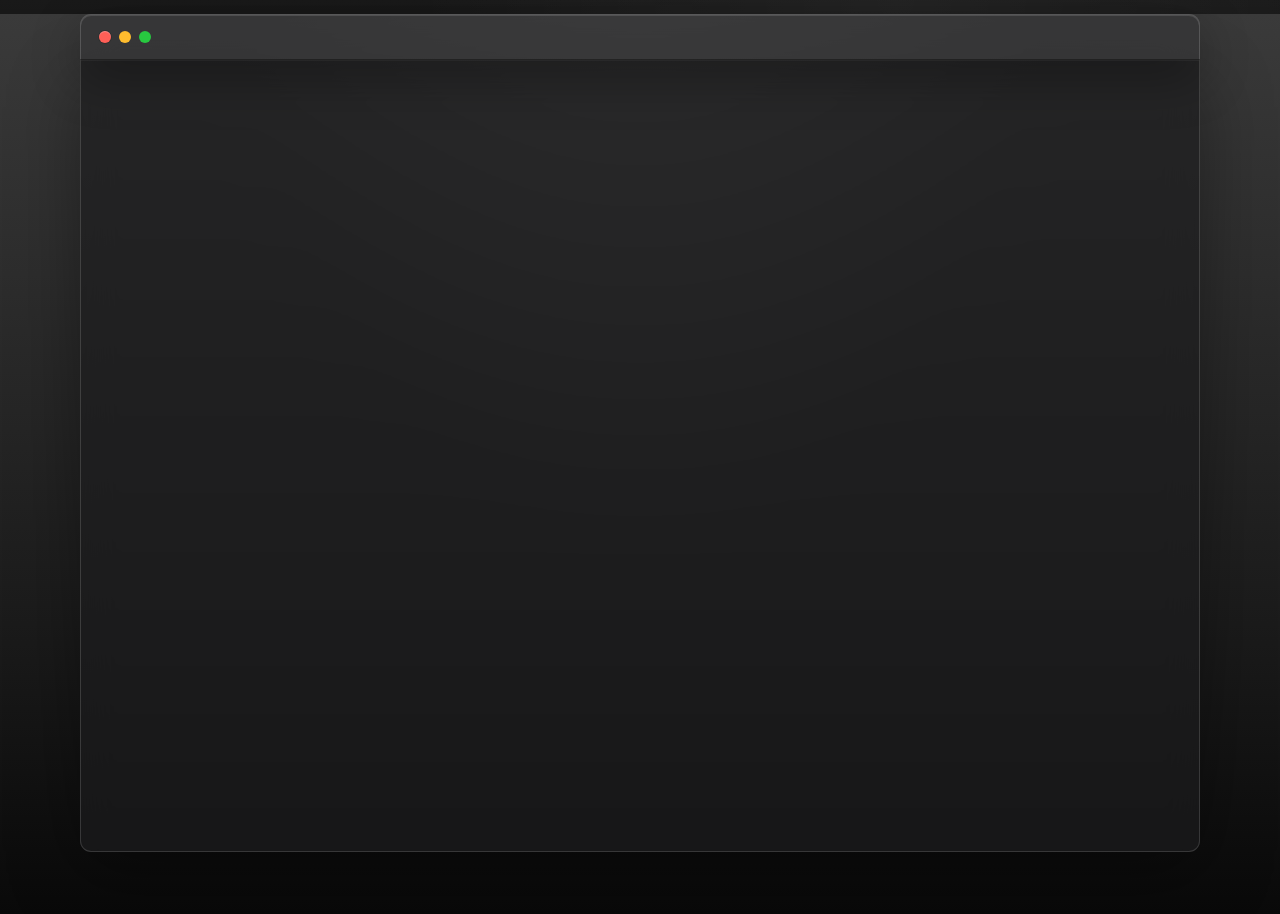
==== commit 28bbbb65: "a" ====
--- a/chinese-cv.html
+++ b/chinese-cv.html
@@ -4,11 +4,11 @@
   <meta charset="UTF-8">
   <meta name="viewport" content="width=device-width, initial-scale=1.0">
   <title>中文简历 - Yuqi Wang</title>
-  <link rel="stylesheet" href="styles.css?v=20260509-paperkid9">
+  <link rel="stylesheet" href="styles.css?v=20260512-desktop3">
 </head>
 <body class="sub-page">
   <header class="site-header">
-    <a class="back-button" href="index.html">返回</a>
+    <a class="back-button" href="index.html" aria-label="返回主页"></a>
   </header>
 
   <main class="page-shell">
--- a/styles.css
+++ b/styles.css
@@ -2744,22 +2744,32 @@
   }
 }
 
-/* Minimal homepage: one centered button, one close radial menu */
+/* Black-hole homepage */
 html,
 body,
 .home-page {
-  background: #f4efe7;
+  background: #010104;
 }
 
 .stage-shell {
   min-height: 100vh;
   overflow: hidden;
-  color: #111;
-  background: #f4efe7;
+  color: #f8ead0;
+  background: #010104;
 }
 
 .theater {
+  position: relative;
   min-height: 100vh;
+}
+
+.black-hole-canvas {
+  position: absolute;
+  inset: 0;
+  z-index: 0;
+  display: block;
+  width: 100%;
+  height: 100%;
 }
 
 .paper-room,
@@ -2785,14 +2795,14 @@
   top: 50%;
   z-index: 9;
   display: grid;
-  width: 58px;
-  min-height: 58px;
+  width: clamp(132px, 18vw, 172px);
+  min-height: clamp(132px, 18vw, 172px);
   padding: 0;
   place-items: center;
-  border: 1.5px solid rgba(17, 17, 17, 0.82);
+  border: 0;
   border-radius: 50%;
-  background: #fffefa;
-  box-shadow: 0 8px 0 rgba(17, 17, 17, 0.08);
+  background: transparent;
+  box-shadow: none;
   cursor: pointer;
   pointer-events: auto;
   transform: translate(-50%, -50%);
@@ -2801,10 +2811,10 @@
 .center-menu-button:hover,
 .center-menu-button:focus-visible,
 .center-menu-button[aria-expanded="true"] {
-  background: #fffefa;
-  border-color: #111;
+  background: radial-gradient(circle, rgba(255, 207, 120, 0.12), transparent 64%);
   outline: 0;
-  transform: translate(-50%, -50%) scale(1.06);
+  box-shadow: 0 0 38px rgba(255, 177, 76, 0.18);
+  transform: translate(-50%, -50%) scale(1.02);
 }
 
 .choice-menu {
@@ -2848,9 +2858,9 @@
 
 .menu-arc path {
   fill: none;
-  stroke: rgba(17, 17, 17, 0.34);
+  stroke: rgba(255, 196, 105, 0.44);
   stroke-linecap: round;
-  stroke-width: 1.15;
+  stroke-width: 1.2;
 }
 
 .choice-menu a {
@@ -2862,15 +2872,17 @@
   min-height: 0;
   padding: 0;
   place-items: center;
-  border: 1px solid rgba(17, 17, 17, 0.56);
+  border: 1px solid rgba(255, 211, 135, 0.48);
   border-radius: 50%;
-  background: #fffefa;
-  color: #111;
+  background: rgba(7, 8, 12, 0.78);
+  color: #ffe9bf;
   font-size: 0.68rem;
   font-weight: 760;
   text-align: center;
   text-decoration: none;
-  box-shadow: 0 6px 0 rgba(17, 17, 17, 0.08);
+  box-shadow:
+    0 0 18px rgba(255, 176, 76, 0.16),
+    inset 0 0 18px rgba(255, 232, 191, 0.05);
 }
 
 .choice-menu a:nth-of-type(1) {
@@ -2900,8 +2912,8 @@
 
 .choice-menu a:hover,
 .choice-menu a:focus-visible {
-  border-color: #111;
-  background: #fff;
+  border-color: rgba(255, 231, 182, 0.92);
+  background: rgba(255, 190, 91, 0.16);
   outline: 0;
   transform: scale(1.06);
 }
@@ -3034,3 +3046,351 @@
     transform: none;
   }
 }
+
+/* macOS-style desktop homepage */
+html,
+body,
+.home-page {
+  min-height: 100%;
+  background: #111;
+}
+
+.home-page {
+  overflow: hidden;
+  color: #fff;
+}
+
+.desktop-shell {
+  min-height: 100vh;
+  background:
+    radial-gradient(ellipse at 50% -28%, rgba(118, 118, 118, 0.34), transparent 48%),
+    linear-gradient(180deg, #3a3a3a 0%, #2c2c2c 31%, #191919 72%, #090909 100%);
+}
+
+.mac-desktop {
+  position: relative;
+  min-height: 100vh;
+  overflow: hidden;
+}
+
+.mac-desktop::before {
+  position: absolute;
+  inset: 0;
+  content: "";
+  background:
+    linear-gradient(180deg, rgba(255, 255, 255, 0.035), transparent 18%),
+    radial-gradient(ellipse at 70% 0%, rgba(255, 255, 255, 0.05), transparent 38%);
+  pointer-events: none;
+}
+
+.desktop-folders {
+  position: absolute;
+  top: clamp(18px, 3vh, 34px);
+  right: clamp(16px, 2.8vw, 38px);
+  z-index: 1;
+  display: grid;
+  grid-auto-rows: min-content;
+  gap: clamp(20px, 3.6vh, 34px);
+  justify-items: center;
+  width: 136px;
+}
+
+.desktop-folder {
+  display: grid;
+  justify-items: center;
+  width: 118px;
+  min-height: 124px;
+  padding: 4px 3px 6px;
+  color: #fff;
+  text-align: center;
+  text-decoration: none;
+  border-radius: 9px;
+  outline: 0;
+}
+
+.folder-icon {
+  position: relative;
+  display: block;
+  width: 84px;
+  height: 68px;
+  margin: 0 auto 11px;
+  border-radius: 6px;
+  background:
+    linear-gradient(180deg, rgba(255, 255, 255, 0.24), transparent 18%),
+    linear-gradient(180deg, #b9b9bd 0%, #9e9ea2 54%, #828286 100%);
+  box-shadow:
+    inset 0 1px 0 rgba(255, 255, 255, 0.5),
+    inset 0 -1px 0 rgba(0, 0, 0, 0.16),
+    0 2px 6px rgba(0, 0, 0, 0.3);
+}
+
+.folder-icon::before {
+  position: absolute;
+  left: 6px;
+  top: -8px;
+  width: 36px;
+  height: 14px;
+  content: "";
+  border-radius: 6px 7px 0 0;
+  background:
+    linear-gradient(180deg, rgba(255, 255, 255, 0.24), transparent 45%),
+    linear-gradient(180deg, #b8b8bc, #9a9aa0);
+  box-shadow: inset 0 1px 0 rgba(255, 255, 255, 0.44);
+}
+
+.folder-icon::after {
+  position: absolute;
+  left: 0;
+  right: 0;
+  top: 9px;
+  height: 1px;
+  content: "";
+  background: rgba(255, 255, 255, 0.26);
+}
+
+.folder-label {
+  display: inline-block;
+  max-width: 112px;
+  padding: 1px 5px 2px;
+  border-radius: 5px;
+  color: #fff;
+  font-size: 18px;
+  font-weight: 750;
+  line-height: 1.15;
+  overflow-wrap: anywhere;
+  text-shadow:
+    0 1px 2px rgba(0, 0, 0, 0.95),
+    0 0 5px rgba(0, 0, 0, 0.75);
+}
+
+.desktop-folder:hover .folder-icon,
+.desktop-folder:focus-visible .folder-icon {
+  filter: brightness(1.12);
+}
+
+.desktop-folder:hover .folder-label,
+.desktop-folder:focus-visible .folder-label {
+  background: rgba(122, 122, 122, 0.72);
+}
+
+.desktop-folder:focus-visible {
+  box-shadow: 0 0 0 2px rgba(255, 255, 255, 0.74);
+}
+
+@media (max-width: 720px) {
+  .desktop-shell {
+    min-height: 100svh;
+  }
+
+  .mac-desktop {
+    min-height: 100svh;
+  }
+
+  .desktop-folders {
+    top: 18px;
+    right: 10px;
+    gap: 18px;
+    width: 108px;
+  }
+
+  .desktop-folder {
+    width: 102px;
+    min-height: 108px;
+  }
+
+  .folder-icon {
+    width: 72px;
+    height: 58px;
+    margin-bottom: 9px;
+  }
+
+  .folder-icon::before {
+    width: 31px;
+    height: 12px;
+    top: -7px;
+  }
+
+  .folder-label {
+    max-width: 96px;
+    font-size: 15px;
+  }
+}
+
+/* macOS-style subpages */
+.sub-page {
+  min-height: 100vh;
+  overflow-x: hidden;
+  background:
+    radial-gradient(ellipse at 50% -28%, rgba(118, 118, 118, 0.34), transparent 48%),
+    linear-gradient(180deg, #3a3a3a 0%, #2c2c2c 31%, #191919 72%, #090909 100%);
+  color: #f5f5f7;
+}
+
+.sub-page::before {
+  position: fixed;
+  inset: 0;
+  z-index: -1;
+  content: "";
+  background:
+    linear-gradient(180deg, rgba(255, 255, 255, 0.035), transparent 18%),
+    radial-gradient(ellipse at 70% 0%, rgba(255, 255, 255, 0.05), transparent 38%);
+  pointer-events: none;
+}
+
+.sub-page .site-header {
+  position: relative;
+  top: auto;
+  z-index: 10;
+  width: min(1120px, calc(100vw - 32px));
+  height: 46px;
+  margin: 14px auto 0;
+  padding: 0 14px 0 78px;
+  border: 1px solid rgba(255, 255, 255, 0.16);
+  border-bottom-color: rgba(0, 0, 0, 0.38);
+  border-radius: 11px 11px 0 0;
+  background: rgba(54, 54, 56, 0.78);
+  box-shadow:
+    0 18px 50px rgba(0, 0, 0, 0.32),
+    inset 0 1px 0 rgba(255, 255, 255, 0.12);
+  backdrop-filter: blur(18px);
+}
+
+.sub-page .site-header::before {
+  position: absolute;
+  left: 38px;
+  top: 50%;
+  width: 12px;
+  height: 12px;
+  content: "";
+  border-radius: 50%;
+  background: #febc2e;
+  box-shadow: 20px 0 0 #28c840;
+  transform: translateY(-50%);
+}
+
+.sub-page .back-button {
+  position: absolute;
+  left: 18px;
+  top: 50%;
+  z-index: 2;
+  display: block;
+  width: 12px;
+  height: 12px;
+  min-height: 0;
+  padding: 0;
+  overflow: hidden;
+  border: 0;
+  border-radius: 50%;
+  background: #ff5f57;
+  color: transparent;
+  line-height: 0;
+  text-decoration: none;
+  box-shadow:
+    inset 0 1px 0 rgba(255, 255, 255, 0.26),
+    0 0 0 1px rgba(0, 0, 0, 0.12);
+  transform: translateY(-50%);
+}
+
+.sub-page .back-button:hover,
+.sub-page .back-button:focus-visible {
+  background: #ff756e;
+  outline: 0;
+  box-shadow:
+    inset 0 1px 0 rgba(255, 255, 255, 0.3),
+    0 0 0 1px rgba(0, 0, 0, 0.16),
+    0 0 0 4px rgba(255, 95, 87, 0.22);
+}
+
+.sub-page .page-shell {
+  width: min(1120px, calc(100vw - 32px));
+  min-height: calc(100vh - 108px);
+  margin: 0 auto 48px;
+  padding: clamp(18px, 3vw, 30px);
+  border: 1px solid rgba(255, 255, 255, 0.14);
+  border-top: 0;
+  border-radius: 0 0 11px 11px;
+  background: rgba(28, 28, 30, 0.68);
+  box-shadow:
+    0 24px 70px rgba(0, 0, 0, 0.36),
+    inset 0 1px 0 rgba(255, 255, 255, 0.05);
+  backdrop-filter: blur(18px);
+}
+
+.sub-page .page-hero,
+.sub-page .portrait-chip,
+.sub-page .empty-state {
+  display: none;
+}
+
+.sub-page .content-band {
+  padding: 0;
+}
+
+.sub-page .gallery {
+  grid-template-columns: repeat(3, minmax(0, 1fr));
+  gap: 14px;
+}
+
+.sub-page .moment-card {
+  border: 1px solid rgba(255, 255, 255, 0.14);
+  border-radius: 7px;
+  background: rgba(255, 255, 255, 0.055);
+  box-shadow: 0 12px 28px rgba(0, 0, 0, 0.28);
+}
+
+.sub-page .moment-card figcaption {
+  background: linear-gradient(180deg, transparent, rgba(0, 0, 0, 0.78));
+  color: #f5f5f7;
+  opacity: 1;
+  transform: none;
+}
+
+.sub-page .cv-document {
+  margin-top: 0;
+  padding: 0;
+  border: 0;
+  border-radius: 0;
+  background: transparent;
+}
+
+.sub-page .cv-document img {
+  max-width: 920px;
+  margin: 0 auto 18px;
+  border: 1px solid rgba(255, 255, 255, 0.22);
+  border-radius: 6px;
+  background: #fff;
+  box-shadow: 0 18px 44px rgba(0, 0, 0, 0.34);
+}
+
+@media (max-width: 720px) {
+  .sub-page {
+    min-height: 100svh;
+  }
+
+  .sub-page .site-header {
+    top: auto;
+    width: calc(100vw - 20px);
+    margin-top: 10px;
+    padding-right: 10px;
+  }
+
+  .sub-page .page-shell {
+    width: calc(100vw - 20px);
+    min-height: calc(100svh - 92px);
+    margin-bottom: 28px;
+    padding: 12px;
+  }
+
+  .sub-page .gallery {
+    display: block;
+  }
+
+  .sub-page .moment-card {
+    aspect-ratio: auto;
+    margin-bottom: 12px;
+  }
+
+  .sub-page .moment-card img {
+    height: auto;
+  }
+}
